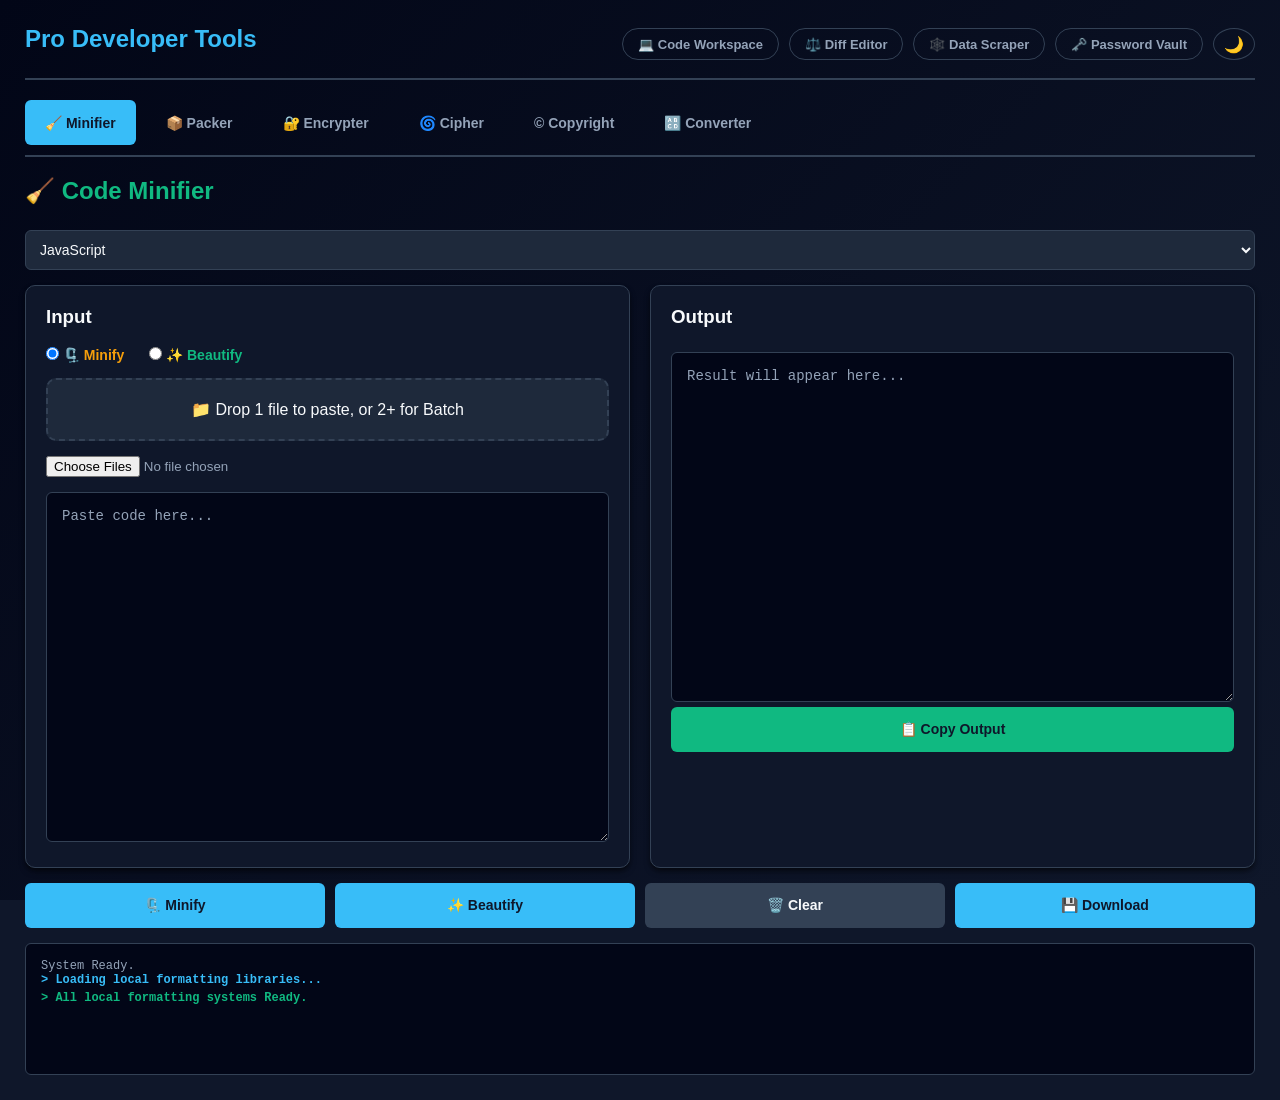
==== index.html @ 3b5eccf8 "Add files via upload" ====
<!DOCTYPE html>
<html lang="en">
<head>
<meta charset="UTF-8">
<meta name="viewport" content="width=device-width, initial-scale=1.0">
<title>Pro Developer Tools</title>
<link rel="stylesheet" href="libs/style.css">
<script src="libs/jszip.min.js"></script>
</head>
<body>

<div class="container">

    <div class="app-header" style="display: flex; flex-wrap: wrap; justify-content: space-between; align-items: center; border-bottom: 2px solid var(--border-color); padding-bottom: 15px; margin-bottom: 20px;">
        <div style="font-size: 24px; font-weight: bold; color: var(--accent-primary); margin-bottom: 10px;">Pro Developer Tools</div>
        
        <div style="display: flex; flex-wrap: wrap; gap: 10px;">
            <a href="workspace.html" class="header-btn" style="text-decoration: none;">💻 Code Workspace</a>
            <a href="editor.html" class="header-btn" style="text-decoration: none;">⚖️ Diff Editor</a>
            <a href="scraper.html" class="header-btn" style="text-decoration: none;">🕸️ Data Scraper</a>
            <button id="open-vault-btn" class="header-btn">🗝️ Password Vault</button>
	    <button id="theme-toggle-btn" class="header-btn" style="border-radius: 50%; padding: 0 10px; font-size: 16px;" title="Toggle Theme">🌙</button>
        </div>
    </div>

    <div class="tab-nav">
        <button class="tab-btn active" onclick="openTab(event, 'tab-minify')">🧹 Minifier</button>
        <button class="tab-btn" onclick="openTab(event, 'tab-packer')">📦 Packer</button>
        <button class="tab-btn" onclick="openTab(event, 'tab-crypto')">🔐 Encrypter</button>
        <button class="tab-btn" onclick="openTab(event, 'tab-custom')">🌀 Cipher</button>
        <button class="tab-btn" onclick="openTab(event, 'tab-copyright')">© Copyright</button>
        <button class="tab-btn" onclick="openTab(event, 'tab-converter')">🔠 Converter</button>
    </div>

    <div id="tab-minify" class="tab-pane active">
        <h2 class="tab-title text-success">🧹 Code Minifier</h2>
        <select id="minify-type" class="custom-input mb-15">
            <option value="js">JavaScript</option>
            <option value="css">CSS</option>
            <option value="html">HTML</option>
            <option value="txt">Text (.txt)</option>
        </select>
        <div class="grid-layout">
            <div class="panel">
                <h3>Input</h3>
                <div class="mode-toggle">
                    <label class="text-warning fw-bold mr-10"><input type="radio" name="minify-batch-mode" value="minify" checked> 🗜️ Minify</label>
                    <label class="text-success fw-bold"><input type="radio" name="minify-batch-mode" value="beautify"> ✨ Beautify</label>
                </div>
                <div class="drop-zone" id="minify-drop-zone">📁 Drop 1 file to paste, or 2+ for Batch</div>
                <input type="file" id="minify-file-input" class="hidden-input" accept=".js,.css,.html,.htm,.txt" multiple>
                <textarea id="minify-input" class="code-area" placeholder="Paste code here..."></textarea>
            </div>
            <div class="panel">
                <h3>Output</h3>
                <textarea id="minify-output" class="code-area" readonly placeholder="Result will appear here..."></textarea>
                <button class="copy-btn" id="minify-copy-btn">📋 Copy Output</button>
            </div>
        </div>
        <div class="action-row">
            <button id="minify-btn-min">🗜️ Minify</button>
            <button id="minify-btn-beautify">✨ Beautify</button>
            <button id="minify-btn-clear" class="btn-clear">🗑️ Clear</button>
            <button id="minify-dl-btn">💾 Download</button>
            <button id="minify-dl-zip" class="zip-btn">📦 Zip Download</button>
        </div>
        <div id="minify-log-area" class="log-area"><div>System Ready.</div></div>
    </div>

    <div id="tab-packer" class="tab-pane">
        <h2 class="tab-title text-accent">📦 Ultimate JS Packer</h2>
        <div class="grid-layout">
            <div class="panel">
                <h3>Input</h3>
                <div class="mode-toggle">
                    <label class="text-accent fw-bold mr-10"><input type="radio" name="packer-batch-mode" value="pack" checked> 📦 Pack</label>
                    <label class="text-warning fw-bold"><input type="radio" name="packer-batch-mode" value="unpack"> 🔓 Unpack</label>
                </div>
                <div class="drop-zone" id="packer-drop-zone">📁 Drop 1 file to paste, or 2+ for Batch</div>
                <input type="file" id="packer-file-input" class="hidden-input" accept=".js" multiple>
                <textarea id="packer-input" class="code-area" placeholder="// Paste code here..."></textarea>
            </div>
            <div class="panel">
                <h3>Output</h3>
                <textarea id="packer-output" class="code-area" readonly placeholder="Result will appear here..."></textarea>
                <button class="copy-btn" id="packer-copy-btn">📋 Copy Output</button>
            </div>
        </div>
        <div class="action-row">
            <button id="packer-btn-pack">📦 Pack</button>
            <button id="packer-btn-unpack">🔓 Unpack</button>
            <button id="packer-btn-clear" class="btn-clear">🗑️ Clear</button>
            <button id="packer-dl-btn">💾 Download</button>
            <button id="packer-dl-zip" class="zip-btn">📦 Zip Download</button>
        </div>
        <div id="packer-log-area" class="log-area"><div>System Ready.</div></div>
    </div>

    <div id="tab-crypto" class="tab-pane">
        <h2 class="tab-title text-danger">🔐 AES Encrypter</h2>
        
        <div class="input-group mb-15">
            <input type="password" id="crypto-pass" class="custom-input" placeholder="🔑 Enter Secure Password (REQUIRED FOR ALL ACTIONS)">
            <button id="crypto-gen-btn" class="btn-gen" title="Generate & Save">🎲 Auto-Gen</button>
        </div>

        <div class="grid-layout">
            <div class="panel">
                <h3>Input</h3>
                <div class="mode-toggle">
                    <label class="text-danger fw-bold mr-10"><input type="radio" name="crypto-batch-mode" value="encrypt" checked> 🔒 Encrypt</label>
                    <label class="text-warning fw-bold"><input type="radio" name="crypto-batch-mode" value="decrypt"> 🔓 Decrypt</label>
                </div>
                <div class="drop-zone" id="crypto-drop-zone">📁 Drop 1 file to paste, or 2+ for Batch</div>
                <input type="file" id="crypto-file-input" class="hidden-input" multiple>
                <textarea id="crypto-input" class="code-area" placeholder="Paste text/cipher here..."></textarea>
            </div>
            <div class="panel">
                <h3>Output</h3>
                <textarea id="crypto-output" class="code-area" readonly placeholder="Result will appear here..."></textarea>
                <button class="copy-btn" id="crypto-copy-btn">📋 Copy Output</button>
            </div>
        </div>
        <div class="action-row">
            <button id="crypto-btn-enc">🔒 Encrypt</button>
            <button id="crypto-btn-dec">🔓 Decrypt</button>
            <button id="crypto-btn-clear" class="btn-clear">🗑️ Clear</button>
            <button id="crypto-dl-btn">💾 Download</button>
            <button id="crypto-dl-zip" class="zip-btn">📦 Zip Download</button>
        </div>
        <div id="crypto-log-area" class="log-area"><div>System Ready.</div></div>
    </div>

    <div id="tab-custom" class="tab-pane">
        <h2 class="tab-title text-custom">🌀 Custom Cipher "KISH::"</h2>
        
        <div class="input-group mb-15">
            <input type="password" id="custom-pass" class="custom-input" placeholder="🔑 Enter Secure Password (REQUIRED TO SHIFT DATA)">
            <button id="custom-gen-btn" class="btn-gen" title="Generate & Save">🎲 Auto-Gen</button>
        </div>

        <div class="grid-layout">
            <div class="panel">
                <h3>Input</h3>
                <div class="mode-toggle">
                    <label class="text-custom fw-bold mr-10"><input type="radio" name="custom-batch-mode" value="encrypt" checked> 🌀 Obfuscate</label>
                    <label class="text-warning fw-bold"><input type="radio" name="custom-batch-mode" value="decrypt"> 🔄 Reveal</label>
                </div>
                <div class="drop-zone" id="custom-drop-zone">📁 Drop 1 file to paste, or 2+ for Batch</div>
                <input type="file" id="custom-file-input" class="hidden-input" multiple>
                <textarea id="custom-input" class="code-area" placeholder="Paste standard text or custom cipher here..."></textarea>
            </div>
            <div class="panel">
                <h3>Output</h3>
                <textarea id="custom-output" class="code-area" readonly placeholder="Result will appear here..."></textarea>
                <button class="copy-btn" id="custom-copy-btn">📋 Copy Output</button>
            </div>
        </div>
        <div class="action-row">
            <button id="custom-btn-enc">🌀 Obfuscate</button>
            <button id="custom-btn-dec">🔄 Reveal</button>
            <button id="custom-btn-clear" class="btn-clear">🗑️ Clear</button>
            <button id="custom-dl-btn">💾 Download</button>
            <button id="custom-dl-zip" class="zip-btn">📦 Zip Download</button>
        </div>
        <div id="custom-log-area" class="log-area"><div>System Ready. Proprietary Engine Loaded.</div></div>
    </div>

    <div id="tab-copyright" class="tab-pane">
        <h2 class="tab-title text-warning">© Copyright Manager</h2>
        <div class="grid-layout">
            <div class="panel">
                <h3>Input</h3>
                <div class="mode-toggle">
                    <label class="text-success fw-bold mr-10"><input type="radio" name="copyright-batch-mode" value="inject" checked> ➕ Inject Header</label>
                    <label class="text-danger fw-bold"><input type="radio" name="copyright-batch-mode" value="remove"> ➖ Remove Header</label>
                </div>
                <div class="drop-zone" id="copyright-drop-zone">📁 Drop 1 file to paste, or 2+ for Batch</div>
                <input type="file" id="copyright-file-input" class="hidden-input" multiple>
                <textarea id="copyright-input" class="code-area" placeholder="Paste code here to inject/remove copyright..."></textarea>
            </div>
            <div class="panel">
                <h3>Output</h3>
                <textarea id="copyright-output" class="code-area" readonly placeholder="Result will appear here..."></textarea>
                <button class="copy-btn" id="copyright-copy-btn">📋 Copy Output</button>
            </div>
        </div>
        <div class="action-row">
            <button id="copyright-btn-inject">➕ Inject</button>
            <button id="copyright-btn-remove">➖ Remove</button>
            <button id="copyright-btn-clear" class="btn-clear">🗑️ Clear</button>
            <button id="copyright-dl-btn">💾 Download</button>
            <button id="copyright-dl-zip" class="zip-btn">📦 Zip Download</button>
        </div>
        <div id="copyright-log-area" class="log-area"><div>System Ready. Copyright Engine Loaded.</div></div>
    </div>

    <div id="tab-converter" class="tab-pane">
        <h2 class="tab-title text-teal">🔠 Code Converter</h2>
        <select id="converter-type" class="custom-input mb-15">
            <option value="base64">Base64</option>
            <option value="url">URL Encode</option>
            <option value="hex">Hexadecimal</option>
            <option value="unicode">Unicode Escape (\uXXXX)</option>
            <option value="ascii">ASCII Char Codes</option>
            <option value="html-entities">HTML Entities (&amp;lt;)</option>
            <option value="svg">SVG ↔ Data URI Background</option>
            <option value="json">JSON Minify ↔ Format</option>
            <option value="jwt">JWT Token Decode (One-Way)</option>
            <option value="sha256">SHA-256 Hash (One-Way)</option>
            <option value="sha512">SHA-512 Hash (One-Way)</option>
        </select>
        <div class="grid-layout">
            <div class="panel">
                <h3>Input</h3>
                <div class="mode-toggle">
                    <label class="text-teal fw-bold mr-10"><input type="radio" name="converter-batch-mode" value="encode" checked> 🔒 Encode / Convert</label>
                    <label class="text-warning fw-bold"><input type="radio" name="converter-batch-mode" value="decode"> 🔓 Decode / Revert</label>
                </div>
                <div class="drop-zone" id="converter-drop-zone">📁 Drop 1 file to paste, or 2+ for Batch</div>
                <input type="file" id="converter-file-input" class="hidden-input" multiple>
                <textarea id="converter-input" class="code-area" placeholder="Paste standard text or encoded data here..."></textarea>
            </div>
            <div class="panel">
                <h3>Output</h3>
                <textarea id="converter-output" class="code-area" readonly placeholder="Result will appear here..."></textarea>
                <button class="copy-btn" id="converter-copy-btn">📋 Copy Output</button>
            </div>
        </div>
        <div class="action-row">
            <button id="converter-btn-enc">🔒 Encode</button>
            <button id="converter-btn-dec">🔓 Decode</button>
            <button id="converter-btn-clear" class="btn-clear">🗑️ Clear</button>
            <button id="converter-dl-btn">💾 Download</button>
            <button id="converter-dl-zip" class="zip-btn">📦 Zip Download</button>
        </div>
        <div id="converter-log-area" class="log-area"><div>System Ready. Universal Decoder Online.</div></div>
    </div>

    <div id="vault-modal" class="modal-overlay">
        <div class="modal-content">
            <div class="modal-header">
                <h3 style="margin:0; color: var(--color-warning);">🗝️ Local Password Vault</h3>
                <button id="close-vault-btn" class="btn-clear" style="padding: 5px 10px; height:auto; border-radius: 4px;">❌</button>
            </div>
            <div class="modal-body" id="vault-list">
                </div>
            <div class="modal-footer">
                <small style="color:var(--text-secondary);">Passwords are stored securely in your browser's offline LocalStorage.</small>
            </div>
        </div>
    </div>

</div>

<script>
// Tab Logic
function openTab(evt, tabName) {
    document.querySelectorAll(".tab-pane").forEach(el => el.classList.remove("active"));
    document.querySelectorAll(".tab-btn").forEach(el => el.classList.remove("active"));
    document.getElementById(tabName).classList.add("active");
    evt.currentTarget.classList.add("active");
}

// Logging & Auto-Zip Reveal
window.logMsg = function(tool, msg, type="info"){
    const el = document.getElementById(`${tool}-log-area`);
    if(!el) return;
    const div = document.createElement("div");
    div.className = `log-${type}`;
    div.textContent = "> " + msg;
    el.appendChild(div);
    el.scrollTop = el.scrollHeight;
    
    if(msg.includes('ZIP Ready') || msg.includes('ZIP Archive Ready')) {
        const zipBtn = document.getElementById(`${tool}-dl-zip`);
        if(zipBtn) zipBtn.style.display = 'block';
    }
};

window.activeZips = { minify: null, packer: null, crypto: null, custom: null, copyright: null, converter: null };

// Global Copy & Download Handlers
['minify', 'packer', 'crypto', 'custom', 'copyright', 'converter'].forEach(tool => {
    const copyBtn = document.getElementById(`${tool}-copy-btn`);
    if(copyBtn) {
        copyBtn.onclick = (e) => {
            const output = document.getElementById(`${tool}-output`);
            if(!output.value) return;
            navigator.clipboard.writeText(output.value).then(() => {
                const orig = e.target.innerHTML;
                e.target.innerHTML = "✔✔ Copied!";
                setTimeout(() => { e.target.innerHTML = orig; }, 1500);
            });
        };
    }

    const dlBtn = document.getElementById(`${tool}-dl-btn`);
    if(dlBtn) {
        dlBtn.onclick = () => {
            const content = document.getElementById(`${tool}-output`).value;
            if (!content) { window.logMsg(tool, 'Nothing to download. Please process text first.', 'error'); return; }
            
            let filename = `processed_file.txt`; // Default
            if (tool === 'minify') filename = `formatted.${document.getElementById('minify-type').value}`;
            else if (tool === 'packer') filename = `processed.js`;
            else if (tool === 'crypto') filename = content.startsWith('AES::') ? `secret.enc` : `decrypted.txt`;
            else if (tool === 'custom') filename = content.startsWith('KISH::') ? `custom_secret.enc` : `revealed.txt`;
            else if (tool === 'copyright') filename = `copyright_processed.js`;
            else if (tool === 'converter') filename = `converted_data.txt`;

            const blob = new Blob([content], { type: 'text/plain' });
            const url = URL.createObjectURL(blob);
            const a = document.createElement("a");
            a.href = url; a.download = filename;
            document.body.appendChild(a); a.click(); document.body.removeChild(a); URL.revokeObjectURL(url);
            window.logMsg(tool, `Downloaded ${filename}`, 'success');
        };
    }

    const zipBtn = document.getElementById(`${tool}-dl-zip`);
    if(zipBtn) {
        zipBtn.onclick = async () => {
            if (!window.activeZips[tool]) return;
            const content = await window.activeZips[tool].generateAsync({ type: "blob" });
            const url = URL.createObjectURL(content);
            const a = document.createElement('a'); 
            a.href = url; a.download = `${tool}_batch_results.zip`;
            document.body.appendChild(a); a.click(); document.body.removeChild(a); URL.revokeObjectURL(url);
        };
    }
});
</script>

<script>
    // Theme Toggle Logic
    const themeBtn = document.getElementById('theme-toggle-btn');
    const htmlTag = document.documentElement;
    
    // Check if user previously saved a theme preference
    const savedTheme = localStorage.getItem('app_theme');
    if (savedTheme === 'light') {
        htmlTag.setAttribute('data-theme', 'light');
        if (themeBtn) themeBtn.textContent = '☀️';
    }

    // Toggle button click event
    if (themeBtn) {
        themeBtn.onclick = () => {
            const currentTheme = htmlTag.getAttribute('data-theme');
            if (currentTheme === 'light') {
                htmlTag.removeAttribute('data-theme');
                localStorage.setItem('app_theme', 'dark');
                themeBtn.textContent = '🌙';
            } else {
                htmlTag.setAttribute('data-theme', 'light');
                localStorage.setItem('app_theme', 'light');
                themeBtn.textContent = '☀️';
            }
        };
    }
</script>

<script src="libs/minify.js"></script>
<script src="libs/packer.js"></script>
<script src="libs/crypto.js"></script>
<script src="libs/custom.js"></script>
<script src="libs/copyright.js"></script>
<script src="libs/converter.js"></script>
<script src="libs/vault.js"></script>

</body>
</html>
---- libs/style.css ----
/* ==========================================================================
   PRO DEVELOPER TOOLS - UNIFIED STYLESHEET
   ========================================================================== */

/* 1. THEME VARIABLES (Dark Mode Default) */
:root {
    --bg-start: #020617;
    --bg-end: #0f172a;
    --surface-dark: #0f172a;  
    --surface-light: #1e293b; 
    --border-color: #334155;
    
    --accent-primary: #38bdf8;   
    --text-primary: #f8fafc;
    --text-secondary: #94a3b8;
    --text-inverse: #0f172a; /* Keeps text dark on bright colored buttons */
    
    --color-success: #10b981;
    --color-error: #ef4444;
    --color-warning: #f59e0b;
    --color-teal: #14b8a6;
    --color-custom: #b026ff;
    
    --radius-md: 6px;
    --radius-lg: 10px;
    --shadow-soft: 0 4px 6px -1px rgba(0, 0, 0, 0.5), 0 2px 4px -1px rgba(0, 0, 0, 0.3);
    --transition-smooth: all 0.25s ease;
}

/* LIGHT THEME OVERRIDE (Add data-theme="light" to <html> to trigger) */
:root[data-theme="light"], .light-theme {
    --bg-start: #f8fafc;
    --bg-end: #eef2ff;
    --surface-dark: #ffffff;
    --surface-light: #f1f5f9;
    --border-color: #e2e8f0;
    
    --accent-primary: #3b82f6;
    --text-primary: #0f172a;
    --text-secondary: #64748b;
    --text-inverse: #ffffff; /* Keeps text white on bright colored buttons */
    
    --color-success: #22c55e;
    --color-error: #ef4444;
    
    --shadow-soft: 0 1px 3px rgba(0, 0, 0, 0.08), 0 6px 18px rgba(0, 0, 0, 0.08);
}

/* ==========================================
   GLOBAL LAYOUT & TYPOGRAPHY
   ========================================== */
html { height: -webkit-fill-available; min-height: 100%; background: var(--bg-end); }
body { 
    font-family: Segoe UI, Tahoma, Geneva, Verdana, sans-serif; 
    background: linear-gradient(135deg, var(--bg-start), var(--bg-end)); 
    background-attachment: fixed; color: var(--text-primary); 
    margin: 0; padding: 0; min-height: 100vh; display: flex; 
    flex-direction: column; overflow-x: hidden; 
}

.app-container, .container { max-width: 1400px; margin: auto; padding: 25px; box-sizing: border-box; flex-grow: 1; display: flex; flex-direction: column; width: 100%; }
.app-header { text-align: center; color: var(--accent-primary); font-size: 28px; margin-top: 0; margin-bottom: 30px; font-weight: bold; }
h2, h3, h4 { color: var(--text-primary); margin-top: 0; }

.tools-grid, .dashboard, .grid-layout { display: grid; grid-template-columns: 1fr; gap: 20px; align-items: stretch; flex-grow: 1; }
@media (min-width: 950px) { .tools-grid, .dashboard, .grid-layout { grid-template-columns: 1fr 1fr; } }

section, .card, .card-container, .panel { 
    padding: 20px; background: var(--surface-dark); border-radius: var(--radius-lg); 
    box-shadow: var(--shadow-soft); border: 1px solid var(--border-color); 
    transition: var(--transition-smooth); position: relative; box-sizing: border-box; 
    display: flex; flex-direction: column; height: 100%; margin-bottom: 0; 
}
.hidden, [hidden] { display: none !important; }

/* Text Utilities */
.text-success { color: var(--color-success) !important; }
.text-warning { color: var(--color-warning) !important; }
.text-danger { color: var(--color-error) !important; }
.text-accent { color: var(--accent-primary) !important; }
.text-custom { color: var(--color-custom) !important; }
.text-teal { color: var(--color-teal) !important; }
.fw-bold { font-weight: bold; }
.mr-10 { margin-right: 10px; }
.mb-15 { margin-bottom: 15px; }

/* ==========================================
   INPUTS, TEXTAREAS & TABS
   ========================================== */
input:not([type="radio"]):not([type="checkbox"]):not([type="file"]):not([type="color"]), select { 
    width: 100%; padding: 0 10px; margin: 5px 0; border-radius: var(--radius-md); 
    border: 1px solid var(--border-color) !important; box-sizing: border-box; 
    background-color: var(--surface-light) !important; color: var(--text-primary) !important; 
    font-family: inherit; outline: none; transition: border-color 0.2s; font-size: 14px; height: 40px !important; 
}
input:focus, select:focus, textarea:focus { border-color: var(--accent-primary) !important; }

textarea, .code-area { 
    width: 100%; padding: 15px !important; margin: 5px 0; border-radius: var(--radius-md) !important; 
    border: 1px solid var(--border-color) !important; box-sizing: border-box; 
    background-color: var(--bg-start) !important; color: var(--accent-primary) !important; 
    font-family: monospace !important; outline: none; transition: border-color 0.2s; 
    font-size: 14px; min-height: 350px !important; resize: vertical !important; height: auto; 
}
textarea::placeholder, .code-area::placeholder { color: var(--text-secondary) !important; }

input[type="file"] { width: auto; background: transparent; padding: 0; margin-bottom: 10px; color: var(--text-secondary); }
input[type="radio"], input[type="checkbox"] { width: auto; margin: 0; cursor: pointer; }

/* Tabs */
.tab-nav { display: flex; gap: 10px; margin-bottom: 20px; border-bottom: 2px solid var(--border-color); padding-bottom: 10px; overflow-x: auto; }
.tab-btn { background: transparent; color: var(--text-secondary); border: none; padding: 10px 20px; border-radius: var(--radius-md); font-weight: bold; transition: var(--transition-smooth); cursor: pointer; }
.tab-btn:hover { background: var(--surface-light); color: var(--text-primary); }
.tab-btn.active { background: var(--accent-primary); color: var(--text-inverse); }
.tab-pane { display: none; animation: fadeIn 0.3s; }
.tab-pane.active { display: block; }
@keyframes fadeIn { from { opacity: 0; transform: translateY(5px); } to { opacity: 1; transform: translateY(0); } }

/* Drop Zones & Toggles */
.drop-zone { border: 2px dashed var(--border-color); border-radius: var(--radius-lg); padding: 20px 10px; text-align: center; cursor: pointer; margin-bottom: 15px; background: var(--surface-light); transition: var(--transition-smooth); }
.drop-zone:hover { border-color: var(--accent-primary); background: var(--surface-dark); }
.mode-toggle { margin-bottom: 15px; display: flex; gap: 15px; }
.mode-toggle label { cursor: pointer; font-weight: 600; color: var(--text-primary); font-size: 14px; }

/* Log Area */
.log-area { margin-top: 15px; background: var(--bg-start); color: var(--text-secondary); font-family: monospace; font-size: 12px; padding: 15px; border-radius: var(--radius-md); height: 100px; overflow-y: auto; border: 1px solid var(--border-color); }
.log-error { color: var(--color-error); margin-bottom: 4px; font-weight: bold; }
.log-success { color: var(--color-success); margin-bottom: 4px; font-weight: bold; }
.log-info { color: var(--accent-primary); margin-bottom: 4px; font-weight: bold; }


/* ==========================================================================
   UNIFIED BUTTON SYSTEM (No Tab-Specific Overrides Needed)
   ========================================================================== */
button { 
    padding: 0 15px; height: 45px; border-radius: var(--radius-md); border: none; 
    font-weight: bold; cursor: pointer; transition: var(--transition-smooth); 
    display: inline-flex; align-items: center; justify-content: center; gap: 5px; 
    font-size: 14px; box-sizing: border-box; white-space: nowrap; overflow: hidden; 
    text-overflow: ellipsis; background: var(--surface-light); color: var(--text-primary);
}
button:hover { filter: brightness(1.1); opacity: 0.9; }

.action-row { display: flex; gap: 10px; align-items: flex-end; margin-top: auto; padding-top: 15px; width: 100%; box-sizing: border-box; }
.action-row > * { margin: 0 !important; flex: 1 1 0% !important; }
.action-row input:not([type="file"]), .action-row button, .action-row select { height: 45px !important; }

/* 1. All action buttons default to primary accent */
.action-row button { background: var(--accent-primary); color: var(--text-inverse); }

/* 2. Standardized helper buttons (Overrides the primary accent) */
.btn-clear, .action-row .btn-clear { background: var(--border-color) !important; color: var(--text-primary) !important; }
.copy-btn, .action-row .copy-btn { background: var(--color-success) !important; color: var(--text-inverse) !important; }
.zip-btn, .action-row .zip-btn { background: var(--color-warning) !important; color: var(--text-inverse) !important; display: none; }

@media (max-width: 600px) {
    .app-container, .container { padding: 15px !important; }
    .action-row { flex-direction: column; }
    .action-row button, .action-row > * { width: 100%; flex: auto !important; margin-bottom: 5px !important;}
}


/* ==========================================
   VAULT MODAL & MISC HEADER BUTTONS
   ========================================== */
.input-group { display: flex; gap: 10px; width: 100%; }
.input-group .custom-input { margin-bottom: 0; flex-grow: 1; }
.btn-gen { background: var(--surface-light) !important; color: var(--accent-primary) !important; border: 1px solid var(--accent-primary); }
.btn-gen:hover { background: var(--accent-primary) !important; color: var(--text-inverse) !important; }

.header-btn { 
    box-sizing: border-box; background: transparent; border: 1px solid var(--border-color); 
    color: var(--text-secondary); height: 32px; padding: 0 15px; border-radius: 20px; 
    font-size: 13px; font-weight: bold; cursor: pointer; transition: var(--transition-smooth); 
    text-decoration: none; display: inline-flex; align-items: center; justify-content: center;
}
.header-btn:hover { border-color: var(--color-warning); color: var(--color-warning); }

.modal-overlay { display: none; position: fixed; top: 0; left: 0; width: 100%; height: 100%; background: rgba(0,0,0,0.6); backdrop-filter: blur(4px); z-index: 1000; align-items: center; justify-content: center; }
.modal-overlay.active { display: flex; animation: fadeIn 0.2s; }
.modal-content { background: var(--surface-dark); width: 90%; max-width: 550px; border-radius: var(--radius-lg); border: 1px solid var(--border-color); box-shadow: var(--shadow-soft); display: flex; flex-direction: column; max-height: 85vh; }
.modal-header { padding: 15px 20px; border-bottom: 1px solid var(--border-color); display: flex; justify-content: space-between; align-items: center; }
.modal-body { padding: 20px; overflow-y: auto; flex-grow: 1; display: flex; flex-direction: column; gap: 10px; }
.modal-footer { padding: 15px 20px; border-top: 1px solid var(--border-color); text-align: center; }

.vault-item { background: var(--surface-light); padding: 15px; border-radius: var(--radius-md); border: 1px solid var(--border-color); display: flex; justify-content: space-between; align-items: center; }
.vault-item-info { display: flex; flex-direction: column; gap: 4px; }
.vault-item-title { font-weight: bold; color: var(--text-primary); font-size: 15px; }
.vault-item-date { font-size: 12px; color: var(--text-secondary); }
.vault-item-actions { display: flex; gap: 5px; }
.vault-item-actions button { height: 32px; padding: 0 12px; font-size: 12px; background: var(--surface-dark); }
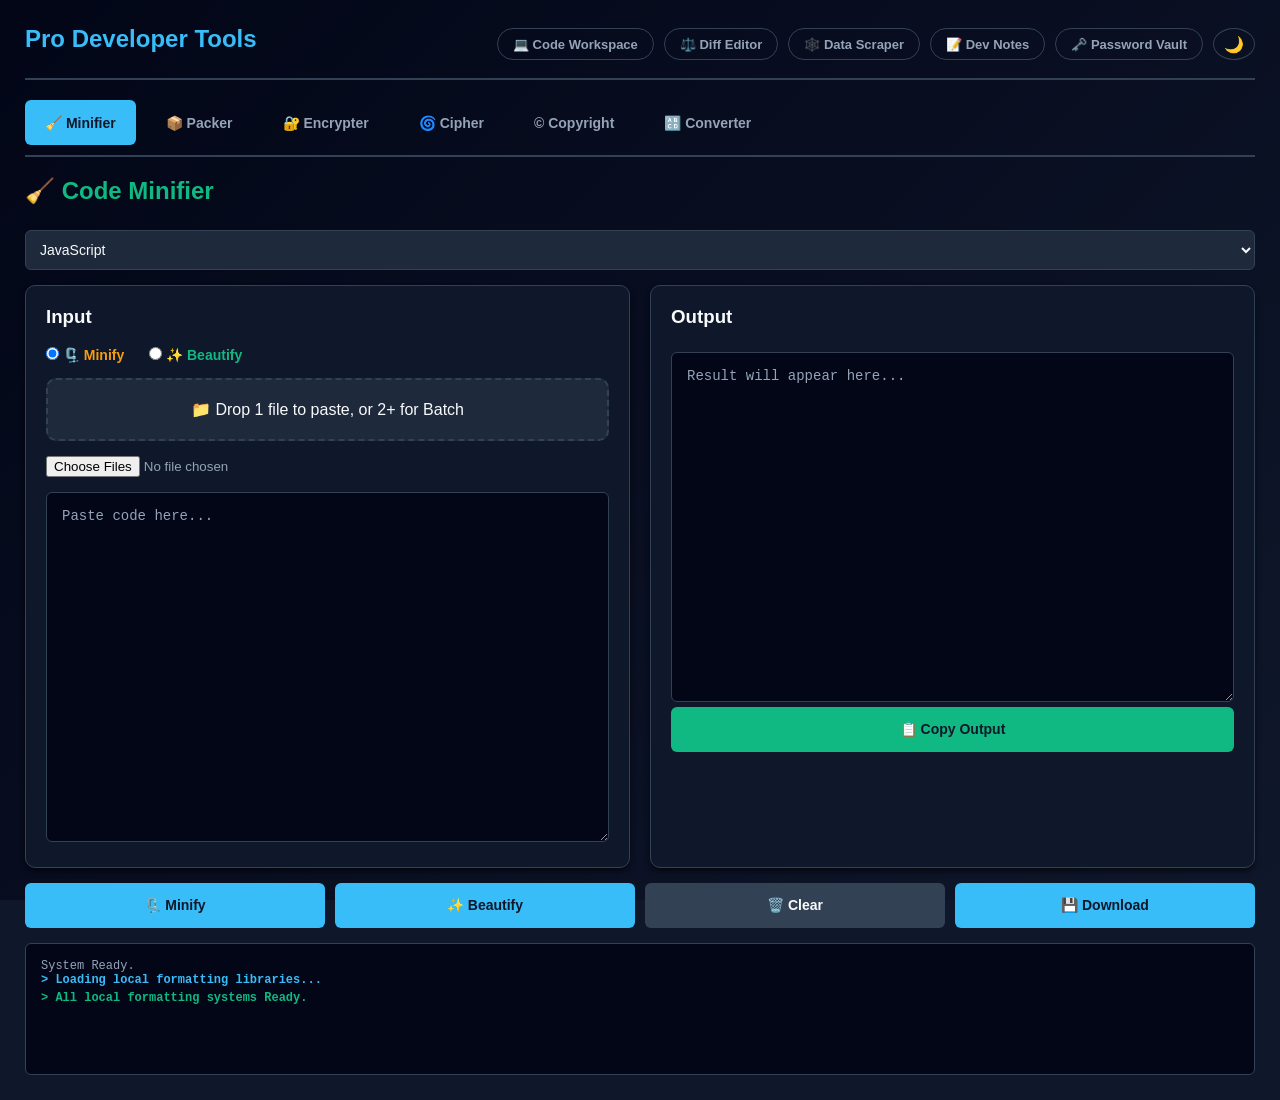
==== commit 7767cbb8: "Add files via upload" ====
--- a/index.html
+++ b/index.html
@@ -14,12 +14,13 @@
     <div class="app-header" style="display: flex; flex-wrap: wrap; justify-content: space-between; align-items: center; border-bottom: 2px solid var(--border-color); padding-bottom: 15px; margin-bottom: 20px;">
         <div style="font-size: 24px; font-weight: bold; color: var(--accent-primary); margin-bottom: 10px;">Pro Developer Tools</div>
         
-        <div style="display: flex; flex-wrap: wrap; gap: 10px;">
+        <div style="display: flex; flex-wrap: wrap; gap: 10px; align-items: center;">
             <a href="workspace.html" class="header-btn" style="text-decoration: none;">💻 Code Workspace</a>
             <a href="editor.html" class="header-btn" style="text-decoration: none;">⚖️ Diff Editor</a>
             <a href="scraper.html" class="header-btn" style="text-decoration: none;">🕸️ Data Scraper</a>
+            <a href="notes.html" class="header-btn" style="text-decoration: none;">📝 Dev Notes</a>
             <button id="open-vault-btn" class="header-btn">🗝️ Password Vault</button>
-	    <button id="theme-toggle-btn" class="header-btn" style="border-radius: 50%; padding: 0 10px; font-size: 16px;" title="Toggle Theme">🌙</button>
+            <button id="theme-toggle-btn" class="header-btn" style="border-radius: 50%; padding: 0 10px; font-size: 16px;" title="Toggle Theme">🌙</button>
         </div>
     </div>
 
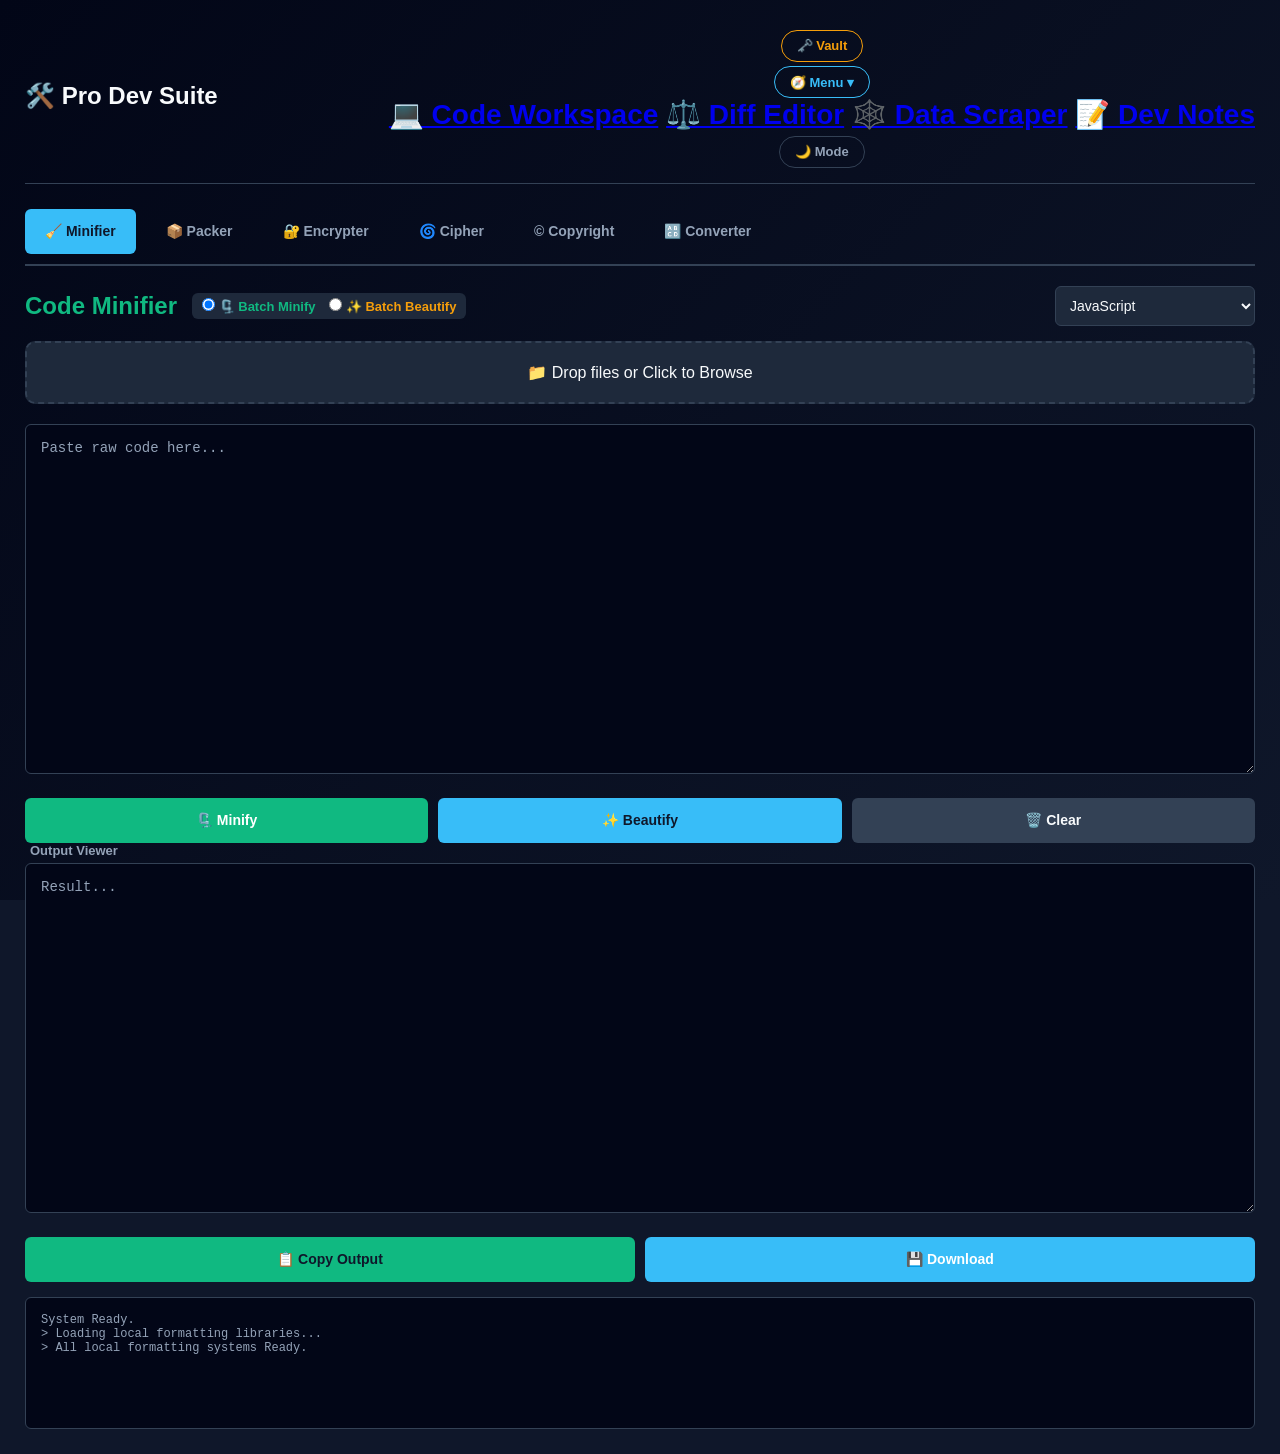
==== commit 46612930: "Add files via upload" ====
--- a/index.html
+++ b/index.html
@@ -8,19 +8,23 @@
 <script src="libs/jszip.min.js"></script>
 </head>
 <body>
-
 <div class="container">
 
-    <div class="app-header" style="display: flex; flex-wrap: wrap; justify-content: space-between; align-items: center; border-bottom: 2px solid var(--border-color); padding-bottom: 15px; margin-bottom: 20px;">
-        <div style="font-size: 24px; font-weight: bold; color: var(--accent-primary); margin-bottom: 10px;">Pro Developer Tools</div>
+    <div class="app-header" style="display: flex; flex-wrap: wrap; justify-content: space-between; align-items: center; border-bottom: 1px solid var(--border-color); padding-bottom: 15px; margin-bottom: 25px;">
+        <div style="font-size: 24px; font-weight: bold; color: var(--text-primary); flex-shrink: 0;">🛠️ Pro Dev Suite</div>
         
-        <div style="display: flex; flex-wrap: wrap; gap: 10px; align-items: center;">
-            <a href="workspace.html" class="header-btn" style="text-decoration: none;">💻 Code Workspace</a>
-            <a href="editor.html" class="header-btn" style="text-decoration: none;">⚖️ Diff Editor</a>
-            <a href="scraper.html" class="header-btn" style="text-decoration: none;">🕸️ Data Scraper</a>
-            <a href="notes.html" class="header-btn" style="text-decoration: none;">📝 Dev Notes</a>
-            <button id="open-vault-btn" class="header-btn">🗝️ Password Vault</button>
-            <button id="theme-toggle-btn" class="header-btn" style="border-radius: 50%; padding: 0 10px; font-size: 16px;" title="Toggle Theme">🌙</button>
+        <div class="header-actions">
+            <button id="open-vault-btn" class="header-btn" style="border-color: var(--color-warning); color: var(--color-warning);">🗝️ Vault</button>
+            <div class="dropdown-wrapper">
+                <button class="header-btn" style="border-color: var(--accent-primary); color: var(--accent-primary); cursor: default;">🧭 Menu ▾</button>
+                <div class="dropdown-menu">
+                    <a href="workspace.html" class="dropdown-link">💻 Code Workspace</a>
+                    <a href="editor.html" class="dropdown-link">⚖️ Diff Editor</a>
+                    <a href="scraper.html" class="dropdown-link">🕸️ Data Scraper</a>
+                    <a href="notes.html" class="dropdown-link">📝 Dev Notes</a>
+                </div>
+            </div>
+            <button id="theme-toggle-btn" class="header-btn">🌙 Mode</button>
         </div>
     </div>
 
@@ -34,208 +38,223 @@
     </div>
 
     <div id="tab-minify" class="tab-pane active">
-        <h2 class="tab-title text-success">🧹 Code Minifier</h2>
-        <select id="minify-type" class="custom-input mb-15">
-            <option value="js">JavaScript</option>
-            <option value="css">CSS</option>
-            <option value="html">HTML</option>
-            <option value="txt">Text (.txt)</option>
-        </select>
-        <div class="grid-layout">
-            <div class="panel">
-                <h3>Input</h3>
-                <div class="mode-toggle">
-                    <label class="text-warning fw-bold mr-10"><input type="radio" name="minify-batch-mode" value="minify" checked> 🗜️ Minify</label>
-                    <label class="text-success fw-bold"><input type="radio" name="minify-batch-mode" value="beautify"> ✨ Beautify</label>
-                </div>
-                <div class="drop-zone" id="minify-drop-zone">📁 Drop 1 file to paste, or 2+ for Batch</div>
-                <input type="file" id="minify-file-input" class="hidden-input" accept=".js,.css,.html,.htm,.txt" multiple>
-                <textarea id="minify-input" class="code-area" placeholder="Paste code here..."></textarea>
-            </div>
-            <div class="panel">
-                <h3>Output</h3>
-                <textarea id="minify-output" class="code-area" readonly placeholder="Result will appear here..."></textarea>
-                <button class="copy-btn" id="minify-copy-btn">📋 Copy Output</button>
-            </div>
-        </div>
-        <div class="action-row">
-            <button id="minify-btn-min">🗜️ Minify</button>
-            <button id="minify-btn-beautify">✨ Beautify</button>
-            <button id="minify-btn-clear" class="btn-clear">🗑️ Clear</button>
-            <button id="minify-dl-btn">💾 Download</button>
-            <button id="minify-dl-zip" class="zip-btn">📦 Zip Download</button>
+        <div style="display: flex; flex-wrap: wrap; justify-content: space-between; align-items: center; margin-bottom: 15px; gap: 10px;">
+            <div style="display: flex; align-items: center; gap: 15px;">
+                <h2 class="tab-title text-success" style="margin:0;">Code Minifier</h2>
+                <div style="background: var(--surface-light); padding: 5px 10px; border-radius: var(--radius-md); font-size: 13px;">
+                    <label class="text-success fw-bold" style="margin-right:10px;"><input type="radio" name="minify-batch-mode" value="minify" checked> 🗜️ Batch Minify</label>
+                    <label class="text-warning fw-bold"><input type="radio" name="minify-batch-mode" value="beautify"> ✨ Batch Beautify</label>
+                </div>
+            </div>
+            <select id="minify-type" class="custom-input" style="width: 200px; margin:0;">
+                <option value="js">JavaScript</option><option value="css">CSS</option><option value="html">HTML</option><option value="txt">Text</option>
+            </select>
+        </div>
+        <div class="modern-split-grid">
+            <div class="grid-col mobile-order-1">
+                <div class="drop-zone drop-zone-wrapper" id="minify-drop-zone" onclick="document.getElementById('minify-file-input').click()">📁 Drop files or Click to Browse</div>
+                <input type="file" id="minify-file-input" style="display:none;" accept=".js,.css,.html,.txt" multiple>
+                <textarea id="minify-input" class="code-area" style="flex-grow: 1;" placeholder="Paste raw code here..."></textarea>
+                <div class="action-row mobile-order-2">
+                    <button id="minify-btn-min" style="background: var(--color-success); color: #fff; border-color: var(--color-success);">🗜️ Minify</button>
+                    <button id="minify-btn-beautify">✨ Beautify</button>
+                    <button id="minify-btn-clear" class="btn-clear" style="margin-left: auto;">🗑️ Clear</button>
+                </div>
+            </div>
+            <div class="grid-col mobile-order-3">
+                <div class="drop-zone-wrapper" style="color: var(--text-secondary); font-size: 13px; font-weight: bold; justify-content: flex-start; padding-left: 5px;">Output Viewer</div>
+                <textarea id="minify-output" class="code-area" style="flex-grow: 1;" readonly placeholder="Result..."></textarea>
+                <div class="action-row mobile-order-4">
+                    <button id="minify-copy-btn" class="copy-btn">📋 Copy Output</button>
+                    <button id="minify-dl-btn" style="background: var(--accent-primary); color: #fff; border-color: var(--accent-primary);">💾 Download</button>
+                    <button id="minify-dl-zip" class="zip-btn" style="display:none; background: var(--color-warning); color: #fff; border-color: var(--color-warning);">📦 Zip Download</button>
+                </div>
+            </div>
         </div>
         <div id="minify-log-area" class="log-area"><div>System Ready.</div></div>
     </div>
 
     <div id="tab-packer" class="tab-pane">
-        <h2 class="tab-title text-accent">📦 Ultimate JS Packer</h2>
-        <div class="grid-layout">
-            <div class="panel">
-                <h3>Input</h3>
-                <div class="mode-toggle">
-                    <label class="text-accent fw-bold mr-10"><input type="radio" name="packer-batch-mode" value="pack" checked> 📦 Pack</label>
-                    <label class="text-warning fw-bold"><input type="radio" name="packer-batch-mode" value="unpack"> 🔓 Unpack</label>
-                </div>
-                <div class="drop-zone" id="packer-drop-zone">📁 Drop 1 file to paste, or 2+ for Batch</div>
-                <input type="file" id="packer-file-input" class="hidden-input" accept=".js" multiple>
-                <textarea id="packer-input" class="code-area" placeholder="// Paste code here..."></textarea>
-            </div>
-            <div class="panel">
-                <h3>Output</h3>
-                <textarea id="packer-output" class="code-area" readonly placeholder="Result will appear here..."></textarea>
-                <button class="copy-btn" id="packer-copy-btn">📋 Copy Output</button>
-            </div>
-        </div>
-        <div class="action-row">
-            <button id="packer-btn-pack">📦 Pack</button>
-            <button id="packer-btn-unpack">🔓 Unpack</button>
-            <button id="packer-btn-clear" class="btn-clear">🗑️ Clear</button>
-            <button id="packer-dl-btn">💾 Download</button>
-            <button id="packer-dl-zip" class="zip-btn">📦 Zip Download</button>
+        <div style="display: flex; flex-wrap: wrap; justify-content: flex-start; align-items: center; margin-bottom: 15px; gap: 15px;">
+            <h2 class="tab-title text-accent" style="margin:0;">JS Packer</h2>
+            <div style="background: var(--surface-light); padding: 5px 10px; border-radius: var(--radius-md); font-size: 13px;">
+                <label class="text-accent fw-bold" style="margin-right:10px;"><input type="radio" name="packer-batch-mode" value="pack" checked> 📦 Batch Pack</label>
+                <label class="text-warning fw-bold"><input type="radio" name="packer-batch-mode" value="unpack"> 🔓 Batch Unpack</label>
+            </div>
+        </div>
+        <div class="modern-split-grid">
+            <div class="grid-col mobile-order-1">
+                <div class="drop-zone drop-zone-wrapper" id="packer-drop-zone" onclick="document.getElementById('packer-file-input').click()">📁 Drop files or Click to Browse</div>
+                <input type="file" id="packer-file-input" style="display:none;" accept=".js" multiple>
+                <textarea id="packer-input" class="code-area" style="flex-grow: 1;" placeholder="// Paste JS code here..."></textarea>
+                <div class="action-row mobile-order-2">
+                    <button id="packer-btn-pack" style="background: var(--accent-primary); color: #fff; border-color: var(--accent-primary);">📦 Pack JS</button>
+                    <button id="packer-btn-unpack">🔓 Unpack JS</button>
+                    <button id="packer-btn-clear" class="btn-clear" style="margin-left: auto;">🗑️ Clear</button>
+                </div>
+            </div>
+            <div class="grid-col mobile-order-3">
+                <div class="drop-zone-wrapper" style="color: var(--text-secondary); font-size: 13px; font-weight: bold; justify-content: flex-start; padding-left: 5px;">Output Viewer</div>
+                <textarea id="packer-output" class="code-area" style="flex-grow: 1;" readonly placeholder="Result..."></textarea>
+                <div class="action-row mobile-order-4">
+                    <button id="packer-copy-btn" class="copy-btn">📋 Copy Output</button>
+                    <button id="packer-dl-btn" style="background: var(--accent-primary); color: #fff; border-color: var(--accent-primary);">💾 Download</button>
+                    <button id="packer-dl-zip" class="zip-btn" style="display:none; background: var(--color-warning); color: #fff; border-color: var(--color-warning);">📦 Zip Download</button>
+                </div>
+            </div>
         </div>
         <div id="packer-log-area" class="log-area"><div>System Ready.</div></div>
     </div>
 
     <div id="tab-crypto" class="tab-pane">
-        <h2 class="tab-title text-danger">🔐 AES Encrypter</h2>
-        
-        <div class="input-group mb-15">
-            <input type="password" id="crypto-pass" class="custom-input" placeholder="🔑 Enter Secure Password (REQUIRED FOR ALL ACTIONS)">
-            <button id="crypto-gen-btn" class="btn-gen" title="Generate & Save">🎲 Auto-Gen</button>
-        </div>
-
-        <div class="grid-layout">
-            <div class="panel">
-                <h3>Input</h3>
-                <div class="mode-toggle">
-                    <label class="text-danger fw-bold mr-10"><input type="radio" name="crypto-batch-mode" value="encrypt" checked> 🔒 Encrypt</label>
-                    <label class="text-warning fw-bold"><input type="radio" name="crypto-batch-mode" value="decrypt"> 🔓 Decrypt</label>
-                </div>
-                <div class="drop-zone" id="crypto-drop-zone">📁 Drop 1 file to paste, or 2+ for Batch</div>
-                <input type="file" id="crypto-file-input" class="hidden-input" multiple>
-                <textarea id="crypto-input" class="code-area" placeholder="Paste text/cipher here..."></textarea>
-            </div>
-            <div class="panel">
-                <h3>Output</h3>
-                <textarea id="crypto-output" class="code-area" readonly placeholder="Result will appear here..."></textarea>
-                <button class="copy-btn" id="crypto-copy-btn">📋 Copy Output</button>
-            </div>
-        </div>
-        <div class="action-row">
-            <button id="crypto-btn-enc">🔒 Encrypt</button>
-            <button id="crypto-btn-dec">🔓 Decrypt</button>
-            <button id="crypto-btn-clear" class="btn-clear">🗑️ Clear</button>
-            <button id="crypto-dl-btn">💾 Download</button>
-            <button id="crypto-dl-zip" class="zip-btn">📦 Zip Download</button>
+        <div style="display: flex; flex-wrap: wrap; justify-content: space-between; align-items: center; margin-bottom: 15px; gap: 10px;">
+            <div style="display: flex; align-items: center; gap: 15px;">
+                <h2 class="tab-title text-danger" style="margin:0;">AES Encrypter</h2>
+                <div style="background: var(--surface-light); padding: 5px 10px; border-radius: var(--radius-md); font-size: 13px;">
+                    <label class="text-danger fw-bold" style="margin-right:10px;"><input type="radio" name="crypto-batch-mode" value="encrypt" checked> 🔒 Batch Encrypt</label>
+                    <label class="text-warning fw-bold"><input type="radio" name="crypto-batch-mode" value="decrypt"> 🔓 Batch Decrypt</label>
+                </div>
+            </div>
+            <div style="display: flex; gap: 10px; align-items: center;">
+                <div style="position: relative;">
+                    <input type="password" id="crypto-pass" class="custom-input" placeholder="🔑 Master Password" style="width: 220px; padding-right: 35px;">
+                    <button type="button" onclick="togglePwd('crypto-pass')" style="position: absolute; right: 8px; top: 50%; transform: translateY(-50%); background: transparent; border: none; color: var(--text-secondary); cursor: pointer; padding: 0;">👁️</button>
+                </div>
+                <button id="crypto-gen-btn" class="header-btn">🎲 Gen</button>
+            </div>
+        </div>
+        <div class="modern-split-grid">
+            <div class="grid-col mobile-order-1">
+                <div class="drop-zone drop-zone-wrapper" id="crypto-drop-zone" onclick="document.getElementById('crypto-file-input').click()">📁 Drop files or Click to Browse</div>
+                <input type="file" id="crypto-file-input" style="display:none;" multiple>
+                <textarea id="crypto-input" class="code-area" style="flex-grow: 1;" placeholder="Paste text/cipher here..."></textarea>
+                <div class="action-row mobile-order-2">
+                    <button id="crypto-btn-enc" style="background: var(--color-danger); color: #fff; border-color: var(--color-danger);">🔒 Encrypt</button>
+                    <button id="crypto-btn-dec">🔓 Decrypt</button>
+                    <button id="crypto-btn-clear" class="btn-clear" style="margin-left: auto;">🗑️ Clear</button>
+                </div>
+            </div>
+            <div class="grid-col mobile-order-3">
+                <div class="drop-zone-wrapper" style="color: var(--text-secondary); font-size: 13px; font-weight: bold; justify-content: flex-start; padding-left: 5px;">Secure Output</div>
+                <textarea id="crypto-output" class="code-area" style="flex-grow: 1;" readonly placeholder="Secure result..."></textarea>
+                <div class="action-row mobile-order-4">
+                    <button id="crypto-copy-btn" class="copy-btn">📋 Copy Output</button>
+                    <button id="crypto-dl-btn" style="background: var(--accent-primary); color: #fff; border-color: var(--accent-primary);">💾 Download</button>
+                    <button id="crypto-dl-zip" class="zip-btn" style="display:none; background: var(--color-warning); color: #fff; border-color: var(--color-warning);">📦 Zip Download</button>
+                </div>
+            </div>
         </div>
         <div id="crypto-log-area" class="log-area"><div>System Ready.</div></div>
     </div>
 
     <div id="tab-custom" class="tab-pane">
-        <h2 class="tab-title text-custom">🌀 Custom Cipher "KISH::"</h2>
-        
-        <div class="input-group mb-15">
-            <input type="password" id="custom-pass" class="custom-input" placeholder="🔑 Enter Secure Password (REQUIRED TO SHIFT DATA)">
-            <button id="custom-gen-btn" class="btn-gen" title="Generate & Save">🎲 Auto-Gen</button>
-        </div>
-
-        <div class="grid-layout">
-            <div class="panel">
-                <h3>Input</h3>
-                <div class="mode-toggle">
-                    <label class="text-custom fw-bold mr-10"><input type="radio" name="custom-batch-mode" value="encrypt" checked> 🌀 Obfuscate</label>
-                    <label class="text-warning fw-bold"><input type="radio" name="custom-batch-mode" value="decrypt"> 🔄 Reveal</label>
-                </div>
-                <div class="drop-zone" id="custom-drop-zone">📁 Drop 1 file to paste, or 2+ for Batch</div>
-                <input type="file" id="custom-file-input" class="hidden-input" multiple>
-                <textarea id="custom-input" class="code-area" placeholder="Paste standard text or custom cipher here..."></textarea>
-            </div>
-            <div class="panel">
-                <h3>Output</h3>
-                <textarea id="custom-output" class="code-area" readonly placeholder="Result will appear here..."></textarea>
-                <button class="copy-btn" id="custom-copy-btn">📋 Copy Output</button>
-            </div>
-        </div>
-        <div class="action-row">
-            <button id="custom-btn-enc">🌀 Obfuscate</button>
-            <button id="custom-btn-dec">🔄 Reveal</button>
-            <button id="custom-btn-clear" class="btn-clear">🗑️ Clear</button>
-            <button id="custom-dl-btn">💾 Download</button>
-            <button id="custom-dl-zip" class="zip-btn">📦 Zip Download</button>
-        </div>
-        <div id="custom-log-area" class="log-area"><div>System Ready. Proprietary Engine Loaded.</div></div>
+        <div style="display: flex; flex-wrap: wrap; justify-content: space-between; align-items: center; margin-bottom: 15px; gap: 10px;">
+            <div style="display: flex; align-items: center; gap: 15px;">
+                <h2 class="tab-title text-custom" style="margin:0;">Custom Cipher</h2>
+                <div style="background: var(--surface-light); padding: 5px 10px; border-radius: var(--radius-md); font-size: 13px;">
+                    <label class="text-custom fw-bold" style="margin-right:10px;"><input type="radio" name="custom-batch-mode" value="encrypt" checked> 🌀 Batch Obfuscate</label>
+                    <label class="text-warning fw-bold"><input type="radio" name="custom-batch-mode" value="decrypt"> 🔄 Batch Reveal</label>
+                </div>
+            </div>
+            <div style="display: flex; gap: 10px; align-items: center;">
+                <div style="position: relative;">
+                    <input type="password" id="custom-pass" class="custom-input" placeholder="🔑 Shift Password" style="width: 220px; padding-right: 35px;">
+                    <button type="button" onclick="togglePwd('custom-pass')" style="position: absolute; right: 8px; top: 50%; transform: translateY(-50%); background: transparent; border: none; color: var(--text-secondary); cursor: pointer; padding: 0;">👁️</button>
+                </div>
+                <button id="custom-gen-btn" class="header-btn">🎲 Gen</button>
+            </div>
+        </div>
+        <div class="modern-split-grid">
+            <div class="grid-col mobile-order-1">
+                <div class="drop-zone drop-zone-wrapper" id="custom-drop-zone" onclick="document.getElementById('custom-file-input').click()">📁 Drop files or Click to Browse</div>
+                <input type="file" id="custom-file-input" style="display:none;" multiple>
+                <textarea id="custom-input" class="code-area" style="flex-grow: 1;" placeholder="Paste data here..."></textarea>
+                <div class="action-row mobile-order-2">
+                    <button id="custom-btn-enc" style="background: var(--color-custom); color: #fff; border-color: var(--color-custom);">🌀 Obfuscate</button>
+                    <button id="custom-btn-dec">🔄 Reveal</button>
+                    <button id="custom-btn-clear" class="btn-clear" style="margin-left: auto;">🗑️ Clear</button>
+                </div>
+            </div>
+            <div class="grid-col mobile-order-3">
+                <div class="drop-zone-wrapper" style="color: var(--text-secondary); font-size: 13px; font-weight: bold; justify-content: flex-start; padding-left: 5px;">Cipher Output</div>
+                <textarea id="custom-output" class="code-area" style="flex-grow: 1;" readonly placeholder="Cipher result..."></textarea>
+                <div class="action-row mobile-order-4">
+                    <button id="custom-copy-btn" class="copy-btn">📋 Copy Output</button>
+                    <button id="custom-dl-btn" style="background: var(--accent-primary); color: #fff; border-color: var(--accent-primary);">💾 Download</button>
+                    <button id="custom-dl-zip" class="zip-btn" style="display:none; background: var(--color-warning); color: #fff; border-color: var(--color-warning);">📦 Zip Download</button>
+                </div>
+            </div>
+        </div>
+        <div id="custom-log-area" class="log-area"><div>System Ready.</div></div>
     </div>
 
     <div id="tab-copyright" class="tab-pane">
-        <h2 class="tab-title text-warning">© Copyright Manager</h2>
-        <div class="grid-layout">
-            <div class="panel">
-                <h3>Input</h3>
-                <div class="mode-toggle">
-                    <label class="text-success fw-bold mr-10"><input type="radio" name="copyright-batch-mode" value="inject" checked> ➕ Inject Header</label>
-                    <label class="text-danger fw-bold"><input type="radio" name="copyright-batch-mode" value="remove"> ➖ Remove Header</label>
-                </div>
-                <div class="drop-zone" id="copyright-drop-zone">📁 Drop 1 file to paste, or 2+ for Batch</div>
-                <input type="file" id="copyright-file-input" class="hidden-input" multiple>
-                <textarea id="copyright-input" class="code-area" placeholder="Paste code here to inject/remove copyright..."></textarea>
-            </div>
-            <div class="panel">
-                <h3>Output</h3>
-                <textarea id="copyright-output" class="code-area" readonly placeholder="Result will appear here..."></textarea>
-                <button class="copy-btn" id="copyright-copy-btn">📋 Copy Output</button>
-            </div>
-        </div>
-        <div class="action-row">
-            <button id="copyright-btn-inject">➕ Inject</button>
-            <button id="copyright-btn-remove">➖ Remove</button>
-            <button id="copyright-btn-clear" class="btn-clear">🗑️ Clear</button>
-            <button id="copyright-dl-btn">💾 Download</button>
-            <button id="copyright-dl-zip" class="zip-btn">📦 Zip Download</button>
-        </div>
-        <div id="copyright-log-area" class="log-area"><div>System Ready. Copyright Engine Loaded.</div></div>
+        <div style="display: flex; flex-wrap: wrap; justify-content: flex-start; align-items: center; margin-bottom: 15px; gap: 15px;">
+            <h2 class="tab-title text-warning" style="margin:0;">Copyright Manager</h2>
+            <div style="background: var(--surface-light); padding: 5px 10px; border-radius: var(--radius-md); font-size: 13px;">
+                <label class="text-success fw-bold" style="margin-right:10px;"><input type="radio" name="copyright-batch-mode" value="inject" checked> ➕ Batch Inject</label>
+                <label class="text-danger fw-bold"><input type="radio" name="copyright-batch-mode" value="remove"> ➖ Batch Remove</label>
+            </div>
+        </div>
+        <div class="modern-split-grid">
+            <div class="grid-col mobile-order-1">
+                <div class="drop-zone drop-zone-wrapper" id="copyright-drop-zone" onclick="document.getElementById('copyright-file-input').click()">📁 Drop files or Click to Browse</div>
+                <input type="file" id="copyright-file-input" style="display:none;" multiple>
+                <textarea id="copyright-input" class="code-area" style="flex-grow: 1;" placeholder="Paste code here..."></textarea>
+                <div class="action-row mobile-order-2">
+                    <button id="copyright-btn-inject" style="background: var(--color-warning); color: #fff; border-color: var(--color-warning);">➕ Inject Header</button>
+                    <button id="copyright-btn-remove">➖ Remove</button>
+                    <button id="copyright-btn-clear" class="btn-clear" style="margin-left: auto;">🗑️ Clear</button>
+                </div>
+            </div>
+            <div class="grid-col mobile-order-3">
+                <div class="drop-zone-wrapper" style="color: var(--text-secondary); font-size: 13px; font-weight: bold; justify-content: flex-start; padding-left: 5px;">Processed Output</div>
+                <textarea id="copyright-output" class="code-area" style="flex-grow: 1;" readonly placeholder="Result will appear here..."></textarea>
+                <div class="action-row mobile-order-4">
+                    <button id="copyright-copy-btn" class="copy-btn">📋 Copy Output</button>
+                    <button id="copyright-dl-btn" style="background: var(--accent-primary); color: #fff; border-color: var(--accent-primary);">💾 Download</button>
+                    <button id="copyright-dl-zip" class="zip-btn" style="display:none; background: var(--color-warning); color: #fff; border-color: var(--color-warning);">📦 Zip Download</button>
+                </div>
+            </div>
+        </div>
+        <div id="copyright-log-area" class="log-area"><div>System Ready.</div></div>
     </div>
 
     <div id="tab-converter" class="tab-pane">
-        <h2 class="tab-title text-teal">🔠 Code Converter</h2>
-        <select id="converter-type" class="custom-input mb-15">
-            <option value="base64">Base64</option>
-            <option value="url">URL Encode</option>
-            <option value="hex">Hexadecimal</option>
-            <option value="unicode">Unicode Escape (\uXXXX)</option>
-            <option value="ascii">ASCII Char Codes</option>
-            <option value="html-entities">HTML Entities (&amp;lt;)</option>
-            <option value="svg">SVG ↔ Data URI Background</option>
-            <option value="json">JSON Minify ↔ Format</option>
-            <option value="jwt">JWT Token Decode (One-Way)</option>
-            <option value="sha256">SHA-256 Hash (One-Way)</option>
-            <option value="sha512">SHA-512 Hash (One-Way)</option>
-        </select>
-        <div class="grid-layout">
-            <div class="panel">
-                <h3>Input</h3>
-                <div class="mode-toggle">
-                    <label class="text-teal fw-bold mr-10"><input type="radio" name="converter-batch-mode" value="encode" checked> 🔒 Encode / Convert</label>
-                    <label class="text-warning fw-bold"><input type="radio" name="converter-batch-mode" value="decode"> 🔓 Decode / Revert</label>
-                </div>
-                <div class="drop-zone" id="converter-drop-zone">📁 Drop 1 file to paste, or 2+ for Batch</div>
-                <input type="file" id="converter-file-input" class="hidden-input" multiple>
-                <textarea id="converter-input" class="code-area" placeholder="Paste standard text or encoded data here..."></textarea>
-            </div>
-            <div class="panel">
-                <h3>Output</h3>
-                <textarea id="converter-output" class="code-area" readonly placeholder="Result will appear here..."></textarea>
-                <button class="copy-btn" id="converter-copy-btn">📋 Copy Output</button>
-            </div>
-        </div>
-        <div class="action-row">
-            <button id="converter-btn-enc">🔒 Encode</button>
-            <button id="converter-btn-dec">🔓 Decode</button>
-            <button id="converter-btn-clear" class="btn-clear">🗑️ Clear</button>
-            <button id="converter-dl-btn">💾 Download</button>
-            <button id="converter-dl-zip" class="zip-btn">📦 Zip Download</button>
-        </div>
-        <div id="converter-log-area" class="log-area"><div>System Ready. Universal Decoder Online.</div></div>
+        <div style="display: flex; flex-wrap: wrap; justify-content: space-between; align-items: center; margin-bottom: 15px; gap: 10px;">
+            <div style="display: flex; align-items: center; gap: 15px;">
+                <h2 class="tab-title text-teal" style="margin:0;">Data Converter</h2>
+                <div style="background: var(--surface-light); padding: 5px 10px; border-radius: var(--radius-md); font-size: 13px;">
+                    <label class="text-teal fw-bold" style="margin-right:10px;"><input type="radio" name="converter-batch-mode" value="encode" checked> 🔒 Batch Encode</label>
+                    <label class="text-warning fw-bold"><input type="radio" name="converter-batch-mode" value="decode"> 🔓 Batch Decode</label>
+                </div>
+            </div>
+            <select id="converter-type" class="custom-input" style="width: 220px; margin:0;">
+                <option value="base64">Base64</option><option value="url">URL Encode</option><option value="hex">Hexadecimal</option><option value="unicode">Unicode Escape (\uXXXX)</option><option value="ascii">ASCII Char Codes</option><option value="html-entities">HTML Entities</option><option value="svg">SVG ↔ Data URI</option><option value="json">JSON Minify ↔ Format</option><option value="jwt">JWT Decode</option><option value="sha256">SHA-256 Hash</option><option value="sha512">SHA-512 Hash</option>
+            </select>
+        </div>
+        <div class="modern-split-grid">
+            <div class="grid-col mobile-order-1">
+                <div class="drop-zone drop-zone-wrapper" id="converter-drop-zone" onclick="document.getElementById('converter-file-input').click()">📁 Drop files or Click to Browse</div>
+                <input type="file" id="converter-file-input" style="display:none;" multiple>
+                <textarea id="converter-input" class="code-area" style="flex-grow: 1;" placeholder="Paste data here..."></textarea>
+                <div class="action-row mobile-order-2">
+                    <button id="converter-btn-enc" style="background: var(--color-teal); color: #fff; border-color: var(--color-teal);">🔒 Encode</button>
+                    <button id="converter-btn-dec">🔓 Decode</button>
+                    <button id="converter-btn-clear" class="btn-clear" style="margin-left: auto;">🗑️ Clear</button>
+                </div>
+            </div>
+            <div class="grid-col mobile-order-3">
+                <div class="drop-zone-wrapper" style="color: var(--text-secondary); font-size: 13px; font-weight: bold; justify-content: flex-start; padding-left: 5px;">Converted Output</div>
+                <textarea id="converter-output" class="code-area" style="flex-grow: 1;" readonly placeholder="Result..."></textarea>
+                <div class="action-row mobile-order-4">
+                    <button id="converter-copy-btn" class="copy-btn">📋 Copy Output</button>
+                    <button id="converter-dl-btn" style="background: var(--accent-primary); color: #fff; border-color: var(--accent-primary);">💾 Download</button>
+                    <button id="converter-dl-zip" class="zip-btn" style="display:none; background: var(--color-warning); color: #fff; border-color: var(--color-warning);">📦 Zip Download</button>
+                </div>
+            </div>
+        </div>
+        <div id="converter-log-area" class="log-area"><div>System Ready.</div></div>
     </div>
 
     <div id="vault-modal" class="modal-overlay">
@@ -244,10 +263,11 @@
                 <h3 style="margin:0; color: var(--color-warning);">🗝️ Local Password Vault</h3>
                 <button id="close-vault-btn" class="btn-clear" style="padding: 5px 10px; height:auto; border-radius: 4px;">❌</button>
             </div>
-            <div class="modal-body" id="vault-list">
-                </div>
-            <div class="modal-footer">
-                <small style="color:var(--text-secondary);">Passwords are stored securely in your browser's offline LocalStorage.</small>
+            <div class="modal-body" id="vault-list" style="color: var(--text-secondary); min-height: 100px; display:flex; flex-direction: column; gap: 10px;">
+            </div>
+            <div class="modal-footer" style="margin-top: 15px; border-top: 1px solid var(--border-color); padding-top: 10px;">
+                <button onclick="clearVault()" class="btn-clear" style="width: 100%; margin-bottom: 10px; border-radius: 4px; padding: 5px;">🗑️ Clear Vault History</button>
+                <small style="color:var(--text-secondary); display:block; text-align:center;">Passwords are stored securely in your browser's offline LocalStorage.</small>
             </div>
         </div>
     </div>
@@ -255,7 +275,6 @@
 </div>
 
 <script>
-// Tab Logic
 function openTab(evt, tabName) {
     document.querySelectorAll(".tab-pane").forEach(el => el.classList.remove("active"));
     document.querySelectorAll(".tab-btn").forEach(el => el.classList.remove("active"));
@@ -263,16 +282,16 @@
     evt.currentTarget.classList.add("active");
 }
 
-// Logging & Auto-Zip Reveal
+// Global Logging Engine
 window.logMsg = function(tool, msg, type="info"){
     const el = document.getElementById(`${tool}-log-area`);
     if(!el) return;
-    const div = document.createElement("div");
-    div.className = `log-${type}`;
+    const div = document.createElement("div"); 
+    div.style.color = type === 'error' ? 'var(--color-danger)' : 'inherit';
     div.textContent = "> " + msg;
-    el.appendChild(div);
-    el.scrollTop = el.scrollHeight;
+    el.appendChild(div); el.scrollTop = el.scrollHeight;
     
+    // Automatically reveal ZIP button when JS triggers completion
     if(msg.includes('ZIP Ready') || msg.includes('ZIP Archive Ready')) {
         const zipBtn = document.getElementById(`${tool}-dl-zip`);
         if(zipBtn) zipBtn.style.display = 'block';
@@ -281,44 +300,33 @@
 
 window.activeZips = { minify: null, packer: null, crypto: null, custom: null, copyright: null, converter: null };
 
-// Global Copy & Download Handlers
+// Single Output Global Copy/Download Handlers
 ['minify', 'packer', 'crypto', 'custom', 'copyright', 'converter'].forEach(tool => {
     const copyBtn = document.getElementById(`${tool}-copy-btn`);
     if(copyBtn) {
         copyBtn.onclick = (e) => {
             const output = document.getElementById(`${tool}-output`);
-            if(!output.value) return;
+            if(!output || !output.value) return;
             navigator.clipboard.writeText(output.value).then(() => {
                 const orig = e.target.innerHTML;
-                e.target.innerHTML = "✔✔ Copied!";
+                e.target.innerHTML = "✔ Copied!";
                 setTimeout(() => { e.target.innerHTML = orig; }, 1500);
             });
         };
     }
-
     const dlBtn = document.getElementById(`${tool}-dl-btn`);
     if(dlBtn) {
         dlBtn.onclick = () => {
-            const content = document.getElementById(`${tool}-output`).value;
-            if (!content) { window.logMsg(tool, 'Nothing to download. Please process text first.', 'error'); return; }
-            
-            let filename = `processed_file.txt`; // Default
-            if (tool === 'minify') filename = `formatted.${document.getElementById('minify-type').value}`;
-            else if (tool === 'packer') filename = `processed.js`;
-            else if (tool === 'crypto') filename = content.startsWith('AES::') ? `secret.enc` : `decrypted.txt`;
-            else if (tool === 'custom') filename = content.startsWith('KISH::') ? `custom_secret.enc` : `revealed.txt`;
-            else if (tool === 'copyright') filename = `copyright_processed.js`;
-            else if (tool === 'converter') filename = `converted_data.txt`;
-
-            const blob = new Blob([content], { type: 'text/plain' });
-            const url = URL.createObjectURL(blob);
+            const output = document.getElementById(`${tool}-output`);
+            if (!output || !output.value) return window.logMsg(tool, 'Nothing to download.', 'error');
+            const blob = new Blob([output.value], { type: 'text/plain' });
             const a = document.createElement("a");
-            a.href = url; a.download = filename;
-            document.body.appendChild(a); a.click(); document.body.removeChild(a); URL.revokeObjectURL(url);
-            window.logMsg(tool, `Downloaded ${filename}`, 'success');
+            a.href = URL.createObjectURL(blob); a.download = `result.txt`;
+            document.body.appendChild(a); a.click(); document.body.removeChild(a);
         };
     }
-
+    
+    // Wire up the exact ZIP download logic from your original files
     const zipBtn = document.getElementById(`${tool}-dl-zip`);
     if(zipBtn) {
         zipBtn.onclick = async () => {
@@ -331,35 +339,75 @@
         };
     }
 });
-</script>
-
-<script>
-    // Theme Toggle Logic
-    const themeBtn = document.getElementById('theme-toggle-btn');
-    const htmlTag = document.documentElement;
-    
-    // Check if user previously saved a theme preference
-    const savedTheme = localStorage.getItem('app_theme');
-    if (savedTheme === 'light') {
-        htmlTag.setAttribute('data-theme', 'light');
-        if (themeBtn) themeBtn.textContent = '☀️';
+
+// Vault Logic
+function togglePwd(id) {
+    const input = document.getElementById(id);
+    input.type = input.type === 'password' ? 'text' : 'password';
+}
+
+function renderVault() {
+    const list = document.getElementById('vault-list');
+    const vault = JSON.parse(localStorage.getItem('dev_vault_passwords') || '[]');
+    if (vault.length === 0) { list.innerHTML = '<div style="text-align:center; padding:20px;">Vault is empty. Generated passwords will appear here.</div>'; return; }
+    list.innerHTML = vault.map(v => `<div style="background:var(--surface-light); padding:10px; border-radius:var(--radius-md); border:1px solid var(--border-color);">
+        <div style="font-size:12px; color:var(--text-secondary); margin-bottom:5px;">${v.date} - ${v.tool}</div>
+        <div style="font-family:monospace; color:var(--accent-primary); font-size:14px; word-break:break-all;">${v.pass}</div>
+    </div>`).reverse().join('');
+}
+
+function clearVault() {
+    if(confirm('Delete all saved passwords from this browser?')) {
+        localStorage.removeItem('dev_vault_passwords');
+        renderVault();
     }
-
-    // Toggle button click event
-    if (themeBtn) {
-        themeBtn.onclick = () => {
-            const currentTheme = htmlTag.getAttribute('data-theme');
-            if (currentTheme === 'light') {
-                htmlTag.removeAttribute('data-theme');
-                localStorage.setItem('app_theme', 'dark');
-                themeBtn.textContent = '🌙';
-            } else {
-                htmlTag.setAttribute('data-theme', 'light');
-                localStorage.setItem('app_theme', 'light');
-                themeBtn.textContent = '☀️';
-            }
-        };
-    }
+}
+
+function saveToVault(pwd, toolName) {
+    let vault = JSON.parse(localStorage.getItem('dev_vault_passwords') || '[]');
+    vault.push({ date: new Date().toLocaleString(), tool: toolName, pass: pwd });
+    localStorage.setItem('dev_vault_passwords', JSON.stringify(vault));
+    renderVault();
+}
+
+function handleGenClick(e, inputId, toolName) {
+    const chars = "abcdefghijklmnopqrstuvwxyzABCDEFGHIJKLMNOPQRSTUVWXYZ0123456789!@#$%^&*";
+    let pwd = ""; for(let i=0; i<16; i++) pwd += chars.charAt(Math.floor(Math.random() * chars.length));
+    const passInput = document.getElementById(inputId);
+    passInput.type = 'text'; passInput.value = pwd;
+    saveToVault(pwd, toolName);
+    navigator.clipboard.writeText(pwd).then(() => {
+        const orig = e.target.innerHTML;
+        e.target.innerHTML = "✔ Copied!";
+        window.logMsg(toolName === 'AES Encrypter' ? 'crypto' : 'custom', 'Password generated and saved to Vault.', 'success');
+        setTimeout(() => { e.target.innerHTML = orig; }, 2000);
+    });
+}
+
+const cryptoGenBtn = document.getElementById('crypto-gen-btn');
+if(cryptoGenBtn) cryptoGenBtn.onclick = (e) => handleGenClick(e, 'crypto-pass', 'AES Encrypter');
+
+const customGenBtn = document.getElementById('custom-gen-btn');
+if(customGenBtn) customGenBtn.onclick = (e) => handleGenClick(e, 'custom-pass', 'Custom Cipher');
+
+const vaultBtn = document.getElementById('open-vault-btn');
+const vaultModal = document.getElementById('vault-modal');
+const closeVaultBtn = document.getElementById('close-vault-btn');
+if(vaultBtn) vaultBtn.onclick = () => { renderVault(); vaultModal.classList.add('active'); };
+if(closeVaultBtn) closeVaultBtn.onclick = () => vaultModal.classList.remove('active');
+window.addEventListener('click', (e) => { if(e.target === vaultModal) vaultModal.classList.remove('active'); });
+
+// Theme Logic
+const themeBtn = document.getElementById('theme-toggle-btn');
+const htmlTag = document.documentElement;
+const savedTheme = localStorage.getItem('app_theme');
+if (savedTheme === 'light') { htmlTag.setAttribute('data-theme', 'light'); if (themeBtn) themeBtn.textContent = '☀️ Mode'; }
+if (themeBtn) {
+    themeBtn.onclick = () => {
+        if (htmlTag.getAttribute('data-theme') === 'light') { htmlTag.removeAttribute('data-theme'); localStorage.setItem('app_theme', 'dark'); themeBtn.textContent = '🌙 Mode'; } 
+        else { htmlTag.setAttribute('data-theme', 'light'); localStorage.setItem('app_theme', 'light'); themeBtn.textContent = '☀️ Mode'; }
+    };
+}
 </script>
 
 <script src="libs/minify.js"></script>
@@ -369,6 +417,5 @@
 <script src="libs/copyright.js"></script>
 <script src="libs/converter.js"></script>
 <script src="libs/vault.js"></script>
-
 </body>
 </html>
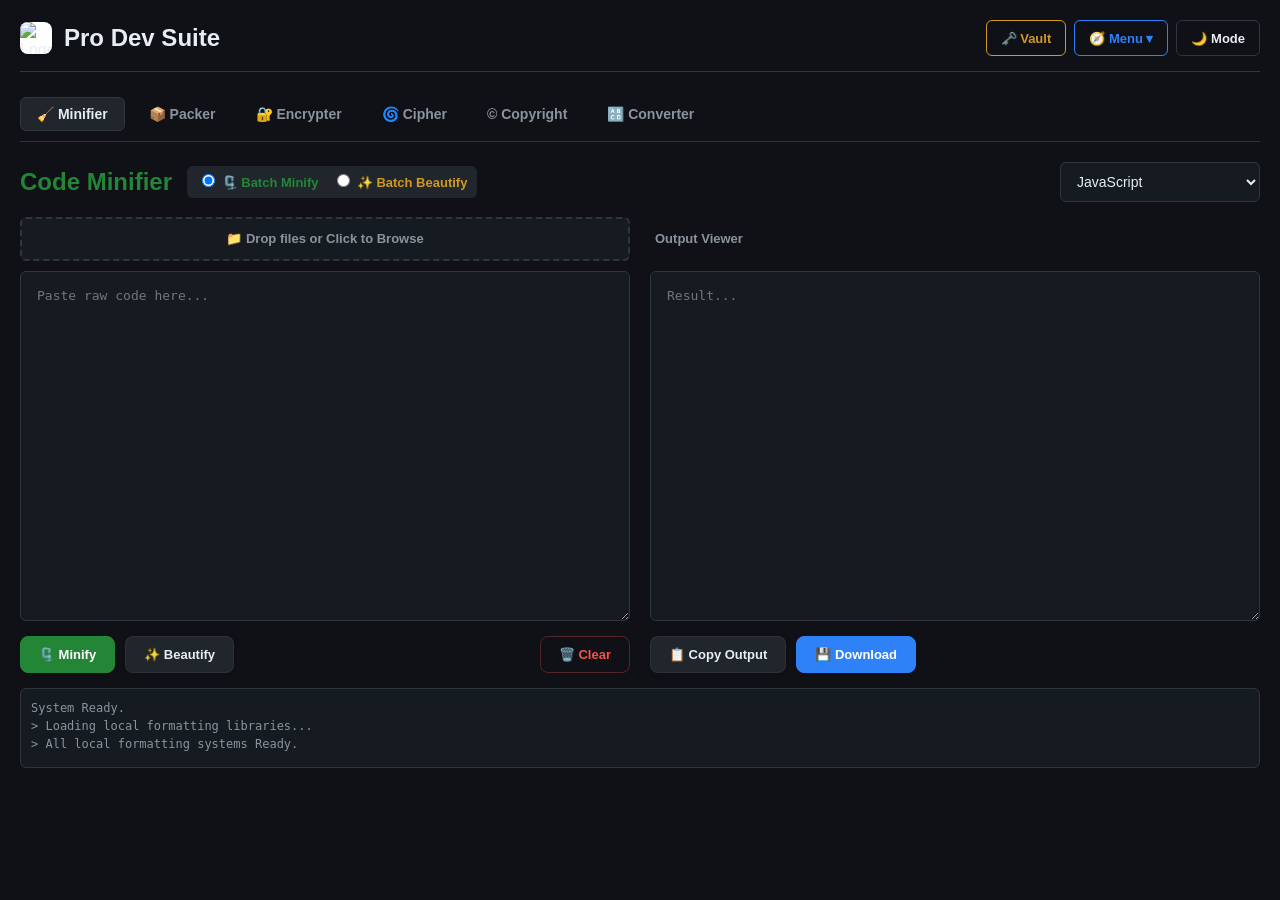
==== commit 4b158a1c: "Add files via upload" ====
--- a/index.html
+++ b/index.html
@@ -4,6 +4,7 @@
 <meta charset="UTF-8">
 <meta name="viewport" content="width=device-width, initial-scale=1.0">
 <title>Pro Developer Tools</title>
+<link rel="icon" type="image/png" href="libs/dev-512.png">
 <link rel="stylesheet" href="libs/style.css">
 <script src="libs/jszip.min.js"></script>
 </head>
@@ -11,7 +12,10 @@
 <div class="container">
 
     <div class="app-header" style="display: flex; flex-wrap: wrap; justify-content: space-between; align-items: center; border-bottom: 1px solid var(--border-color); padding-bottom: 15px; margin-bottom: 25px;">
-        <div style="font-size: 24px; font-weight: bold; color: var(--text-primary); flex-shrink: 0;">🛠️ Pro Dev Suite</div>
+        <div style="display: flex; align-items: center; gap: 12px; flex-shrink: 0;">
+            <img src="libs/dev-512.png" alt="Logo" style="width: 32px; height: 32px; border-radius: 8px; box-shadow: 0 2px 4px rgba(0,0,0,0.2); background: #fff;">
+            <span style="font-size: 24px; font-weight: bold; color: var(--text-primary);">Pro Dev Suite</span>
+        </div>
         
         <div class="header-actions">
             <button id="open-vault-btn" class="header-btn" style="border-color: var(--color-warning); color: var(--color-warning);">🗝️ Vault</button>
--- a/libs/style.css
+++ b/libs/style.css
@@ -1,191 +1,119 @@
-/* ==========================================================================
-   PRO DEVELOPER TOOLS - UNIFIED STYLESHEET
-   ========================================================================== */
+/* ==========================================
+   PRO DEVELOPER TOOLS - MODERN MINIMAL UI
+   ========================================== */
 
-/* 1. THEME VARIABLES (Dark Mode Default) */
 :root {
-    --bg-start: #020617;
-    --bg-end: #0f172a;
-    --surface-dark: #0f172a;  
-    --surface-light: #1e293b; 
-    --border-color: #334155;
-    
-    --accent-primary: #38bdf8;   
-    --text-primary: #f8fafc;
-    --text-secondary: #94a3b8;
-    --text-inverse: #0f172a; /* Keeps text dark on bright colored buttons */
-    
-    --color-success: #10b981;
-    --color-error: #ef4444;
-    --color-warning: #f59e0b;
-    --color-teal: #14b8a6;
-    --color-custom: #b026ff;
-    
-    --radius-md: 6px;
-    --radius-lg: 10px;
-    --shadow-soft: 0 4px 6px -1px rgba(0, 0, 0, 0.5), 0 2px 4px -1px rgba(0, 0, 0, 0.3);
-    --transition-smooth: all 0.25s ease;
+    --bg-start: #0f1117; --bg-end: #0f1117;
+    --surface-dark: #161b22; --surface-light: #21262d; --border-color: #30363d;
+    --text-primary: #e6edf3; --text-secondary: #8b949e;
+    --accent-primary: #2f81f7; --color-success: #238636; --color-warning: #d29922;
+    --color-danger: #f85149; --color-teal: #3fb950; --color-custom: #a371f7;
+    --radius-md: 6px; --radius-lg: 12px;
+    --font-main: -apple-system, BlinkMacSystemFont, "Segoe UI", Helvetica, Arial, sans-serif;
+    --font-mono: ui-monospace, SFMono-Regular, "SF Mono", Menlo, Consolas, monospace;
 }
 
-/* LIGHT THEME OVERRIDE (Add data-theme="light" to <html> to trigger) */
-:root[data-theme="light"], .light-theme {
-    --bg-start: #f8fafc;
-    --bg-end: #eef2ff;
-    --surface-dark: #ffffff;
-    --surface-light: #f1f5f9;
-    --border-color: #e2e8f0;
-    
-    --accent-primary: #3b82f6;
-    --text-primary: #0f172a;
-    --text-secondary: #64748b;
-    --text-inverse: #ffffff; /* Keeps text white on bright colored buttons */
-    
-    --color-success: #22c55e;
-    --color-error: #ef4444;
-    
-    --shadow-soft: 0 1px 3px rgba(0, 0, 0, 0.08), 0 6px 18px rgba(0, 0, 0, 0.08);
+[data-theme="light"] {
+    --bg-start: #f6f8fa; --bg-end: #f6f8fa;
+    --surface-dark: #ffffff; --surface-light: #f3f4f6; --border-color: #d0d7de;
+    --text-primary: #24292f; --text-secondary: #57606a;
 }
 
-/* ==========================================
-   GLOBAL LAYOUT & TYPOGRAPHY
-   ========================================== */
-html { height: -webkit-fill-available; min-height: 100%; background: var(--bg-end); }
-body { 
-    font-family: Segoe UI, Tahoma, Geneva, Verdana, sans-serif; 
-    background: linear-gradient(135deg, var(--bg-start), var(--bg-end)); 
-    background-attachment: fixed; color: var(--text-primary); 
-    margin: 0; padding: 0; min-height: 100vh; display: flex; 
-    flex-direction: column; overflow-x: hidden; 
+* { box-sizing: border-box; }
+body { margin: 0; padding: 0; font-family: var(--font-main); background: var(--bg-start); color: var(--text-primary); line-height: 1.5; -webkit-font-smoothing: antialiased; }
+.container { max-width: 1400px; margin: 0 auto; padding: 20px; }
+
+h1, h2, h3 { margin-top: 0; font-weight: 600; }
+.text-accent { color: var(--accent-primary); } .text-success { color: var(--color-success); }
+.text-warning { color: var(--color-warning); } .text-danger { color: var(--color-danger); }
+.text-teal { color: var(--color-teal); } .text-custom { color: var(--color-custom); }
+.fw-bold { font-weight: 600; } .mb-15 { margin-bottom: 15px; }
+
+/* Navigation & Header */
+.header-btn { background: transparent; border: 1px solid var(--border-color); color: var(--text-primary); padding: 6px 12px; border-radius: var(--radius-md); font-size: 13px; font-weight: 500; cursor: pointer; transition: all 0.2s ease; }
+.header-btn:hover { background: var(--surface-light); border-color: var(--text-secondary); }
+
+.tab-nav { display: flex; gap: 8px; margin-bottom: 20px; border-bottom: 1px solid var(--border-color); padding-bottom: 10px; }
+.tab-btn { background: transparent; border: none; color: var(--text-secondary); padding: 8px 16px; font-size: 14px; font-weight: 600; cursor: pointer; border-radius: var(--radius-md); transition: 0.2s; }
+.tab-btn:hover { color: var(--text-primary); background: var(--surface-dark); }
+.tab-btn.active { background: var(--surface-light); color: var(--text-primary); border: 1px solid var(--border-color); }
+.tab-pane { display: none; animation: fadeIn 0.3s ease; }
+.tab-pane.active { display: block; }
+
+/* Inputs */
+.custom-input, select { width: 100%; padding: 10px 12px; border-radius: var(--radius-md); border: 1px solid var(--border-color); background: var(--surface-dark); color: var(--text-primary); font-family: var(--font-main); font-size: 14px; outline: none; transition: 0.2s; }
+.custom-input:focus, select:focus { border-color: var(--accent-primary); box-shadow: 0 0 0 3px rgba(47, 129, 247, 0.2); }
+.code-area { width: 100%; min-height: 350px; padding: 16px; border-radius: var(--radius-md); border: 1px solid var(--border-color); background: var(--surface-dark); color: var(--text-primary); font-family: var(--font-mono); font-size: 13px; resize: vertical; outline: none; transition: 0.2s; box-shadow: inset 0 2px 4px rgba(0,0,0,0.05); }
+.code-area:focus { border-color: var(--accent-primary); }
+
+/* Layout grids */
+.modern-split-grid { display: grid; grid-template-columns: 1fr 1fr; gap: 20px; align-items: stretch; }
+.grid-col { display: flex; flex-direction: column; gap: 10px; height: 100%; }
+.drop-zone-wrapper { height: 44px; display: flex; align-items: center; justify-content: center; }
+.drop-zone { border: 2px dashed var(--border-color); border-radius: var(--radius-md); text-align: center; color: var(--text-secondary); font-size: 13px; font-weight: bold; cursor: pointer; transition: all 0.2s ease; background: var(--surface-dark); width: 100%; }
+.drop-zone:hover { border-color: var(--accent-primary); color: var(--text-primary); background: rgba(47, 129, 247, 0.05); }
+.log-area { margin-top: 15px; padding: 10px; background: var(--surface-dark); border: 1px solid var(--border-color); border-radius: var(--radius-md); font-family: var(--font-mono); font-size: 12px; height: 80px; overflow-y: auto; color: var(--text-secondary); }
+
+/* 🚀 PREMIUM BUTTONS (Now applied to toolbars in workspace/notes too!) */
+.action-row { display: flex; gap: 10px; flex-wrap: wrap; margin-top: 5px; }
+.action-row button, .editor-toolbar button {
+    padding: 10px 18px; border-radius: 8px; font-size: 13px; font-weight: 600; cursor: pointer;
+    border: 1px solid rgba(255, 255, 255, 0.05); background: var(--surface-light); color: var(--text-primary);
+    transition: all 0.25s cubic-bezier(0.4, 0, 0.2, 1); box-shadow: 0 2px 4px rgba(0,0,0,0.1);
+    display: inline-flex; align-items: center; justify-content: center; gap: 6px;
 }
+.action-row button:hover, .editor-toolbar button:hover { 
+    transform: translateY(-2px); box-shadow: 0 6px 12px rgba(0,0,0,0.15); 
+    filter: brightness(1.15); border-color: rgba(255, 255, 255, 0.1); 
+}
+.action-row button:active, .editor-toolbar button:active { transform: translateY(0); box-shadow: 0 1px 2px rgba(0,0,0,0.1); }
 
-.app-container, .container { max-width: 1400px; margin: auto; padding: 25px; box-sizing: border-box; flex-grow: 1; display: flex; flex-direction: column; width: 100%; }
-.app-header { text-align: center; color: var(--accent-primary); font-size: 28px; margin-top: 0; margin-bottom: 30px; font-weight: bold; }
-h2, h3, h4 { color: var(--text-primary); margin-top: 0; }
+.btn-clear { background: transparent !important; color: var(--color-danger) !important; border: 1px solid rgba(248, 81, 73, 0.3) !important; box-shadow: none !important; }
+.btn-clear:hover { background: rgba(248, 81, 73, 0.1) !important; border-color: var(--color-danger) !important; }
 
-.tools-grid, .dashboard, .grid-layout { display: grid; grid-template-columns: 1fr; gap: 20px; align-items: stretch; flex-grow: 1; }
-@media (min-width: 950px) { .tools-grid, .dashboard, .grid-layout { grid-template-columns: 1fr 1fr; } }
+/* 🚀 VAULT MODAL FIX */
+.modal-overlay { display: none; position: fixed; top:0; left:0; right:0; bottom:0; background: rgba(0,0,0,0.7); z-index: 10000; align-items: center; justify-content: center; backdrop-filter: blur(4px); }
+.modal-overlay.active { display: flex; animation: fadeIn 0.2s ease; }
+.modal-content { background: var(--surface-dark); padding: 25px; border-radius: var(--radius-lg); border: 1px solid var(--border-color); width: 90%; max-width: 500px; box-shadow: 0 10px 30px rgba(0,0,0,0.5); }
+.modal-header { display: flex; justify-content: space-between; align-items: center; border-bottom: 1px solid var(--border-color); padding-bottom: 15px; margin-bottom: 15px; }
 
-section, .card, .card-container, .panel { 
-    padding: 20px; background: var(--surface-dark); border-radius: var(--radius-lg); 
-    box-shadow: var(--shadow-soft); border: 1px solid var(--border-color); 
-    transition: var(--transition-smooth); position: relative; box-sizing: border-box; 
-    display: flex; flex-direction: column; height: 100%; margin-bottom: 0; 
+/* 🚀 HEADER DROPDOWN MENU & BUTTONS */
+.header-actions { display: flex; gap: 8px; align-items: center; }
+.header-btn { 
+    background: transparent; border: 1px solid var(--border-color); color: var(--text-primary); 
+    padding: 8px 14px; border-radius: var(--radius-md); font-size: 13px; font-weight: 600; 
+    cursor: pointer; transition: all 0.2s ease; display: inline-flex; align-items: center; gap: 6px; box-sizing: border-box; height: 36px;
 }
-.hidden, [hidden] { display: none !important; }
+.header-btn:hover { background: var(--surface-light); filter: brightness(1.1); transform: translateY(-1px); }
 
-/* Text Utilities */
-.text-success { color: var(--color-success) !important; }
-.text-warning { color: var(--color-warning) !important; }
-.text-danger { color: var(--color-error) !important; }
-.text-accent { color: var(--accent-primary) !important; }
-.text-custom { color: var(--color-custom) !important; }
-.text-teal { color: var(--color-teal) !important; }
-.fw-bold { font-weight: bold; }
-.mr-10 { margin-right: 10px; }
-.mb-15 { margin-bottom: 15px; }
+/* The invisible hover bridge ensures the menu never collapses */
+.dropdown-wrapper { position: relative; display: inline-block; padding-bottom: 12px; margin-bottom: -12px; }
+.dropdown-menu {
+    position: absolute; top: 100%; right: 0; margin-top: 0;
+    background: var(--surface-dark); border: 1px solid var(--border-color);
+    border-radius: var(--radius-md); box-shadow: 0 10px 30px rgba(0,0,0,0.5);
+    display: flex; flex-direction: column; gap: 4px; padding: 8px;
+    opacity: 0; pointer-events: none; transform: translateY(-5px); transition: all 0.2s cubic-bezier(0.4, 0, 0.2, 1);
+    z-index: 1000; min-width: 180px;
+}
+.dropdown-wrapper:hover .dropdown-menu { opacity: 1; pointer-events: auto; transform: translateY(0); }
+.dropdown-link {
+    text-decoration: none; color: var(--text-primary); padding: 10px 15px;
+    border-radius: 4px; font-size: 13px; font-weight: 600; display: flex; align-items: center; gap: 10px; transition: 0.2s;
+}
+.dropdown-link:hover { background: var(--surface-light); color: var(--accent-primary); padding-left: 20px; }
 
-/* ==========================================
-   INPUTS, TEXTAREAS & TABS
-   ========================================== */
-input:not([type="radio"]):not([type="checkbox"]):not([type="file"]):not([type="color"]), select { 
-    width: 100%; padding: 0 10px; margin: 5px 0; border-radius: var(--radius-md); 
-    border: 1px solid var(--border-color) !important; box-sizing: border-box; 
-    background-color: var(--surface-light) !important; color: var(--text-primary) !important; 
-    font-family: inherit; outline: none; transition: border-color 0.2s; font-size: 14px; height: 40px !important; 
-}
-input:focus, select:focus, textarea:focus { border-color: var(--accent-primary) !important; }
-
-textarea, .code-area { 
-    width: 100%; padding: 15px !important; margin: 5px 0; border-radius: var(--radius-md) !important; 
-    border: 1px solid var(--border-color) !important; box-sizing: border-box; 
-    background-color: var(--bg-start) !important; color: var(--accent-primary) !important; 
-    font-family: monospace !important; outline: none; transition: border-color 0.2s; 
-    font-size: 14px; min-height: 350px !important; resize: vertical !important; height: auto; 
-}
-textarea::placeholder, .code-area::placeholder { color: var(--text-secondary) !important; }
-
-input[type="file"] { width: auto; background: transparent; padding: 0; margin-bottom: 10px; color: var(--text-secondary); }
-input[type="radio"], input[type="checkbox"] { width: auto; margin: 0; cursor: pointer; }
-
-/* Tabs */
-.tab-nav { display: flex; gap: 10px; margin-bottom: 20px; border-bottom: 2px solid var(--border-color); padding-bottom: 10px; overflow-x: auto; }
-.tab-btn { background: transparent; color: var(--text-secondary); border: none; padding: 10px 20px; border-radius: var(--radius-md); font-weight: bold; transition: var(--transition-smooth); cursor: pointer; }
-.tab-btn:hover { background: var(--surface-light); color: var(--text-primary); }
-.tab-btn.active { background: var(--accent-primary); color: var(--text-inverse); }
-.tab-pane { display: none; animation: fadeIn 0.3s; }
-.tab-pane.active { display: block; }
-@keyframes fadeIn { from { opacity: 0; transform: translateY(5px); } to { opacity: 1; transform: translateY(0); } }
-
-/* Drop Zones & Toggles */
-.drop-zone { border: 2px dashed var(--border-color); border-radius: var(--radius-lg); padding: 20px 10px; text-align: center; cursor: pointer; margin-bottom: 15px; background: var(--surface-light); transition: var(--transition-smooth); }
-.drop-zone:hover { border-color: var(--accent-primary); background: var(--surface-dark); }
-.mode-toggle { margin-bottom: 15px; display: flex; gap: 15px; }
-.mode-toggle label { cursor: pointer; font-weight: 600; color: var(--text-primary); font-size: 14px; }
-
-/* Log Area */
-.log-area { margin-top: 15px; background: var(--bg-start); color: var(--text-secondary); font-family: monospace; font-size: 12px; padding: 15px; border-radius: var(--radius-md); height: 100px; overflow-y: auto; border: 1px solid var(--border-color); }
-.log-error { color: var(--color-error); margin-bottom: 4px; font-weight: bold; }
-.log-success { color: var(--color-success); margin-bottom: 4px; font-weight: bold; }
-.log-info { color: var(--accent-primary); margin-bottom: 4px; font-weight: bold; }
-
-
-/* ==========================================================================
-   UNIFIED BUTTON SYSTEM (No Tab-Specific Overrides Needed)
-   ========================================================================== */
-button { 
-    padding: 0 15px; height: 45px; border-radius: var(--radius-md); border: none; 
-    font-weight: bold; cursor: pointer; transition: var(--transition-smooth); 
-    display: inline-flex; align-items: center; justify-content: center; gap: 5px; 
-    font-size: 14px; box-sizing: border-box; white-space: nowrap; overflow: hidden; 
-    text-overflow: ellipsis; background: var(--surface-light); color: var(--text-primary);
-}
-button:hover { filter: brightness(1.1); opacity: 0.9; }
-
-.action-row { display: flex; gap: 10px; align-items: flex-end; margin-top: auto; padding-top: 15px; width: 100%; box-sizing: border-box; }
-.action-row > * { margin: 0 !important; flex: 1 1 0% !important; }
-.action-row input:not([type="file"]), .action-row button, .action-row select { height: 45px !important; }
-
-/* 1. All action buttons default to primary accent */
-.action-row button { background: var(--accent-primary); color: var(--text-inverse); }
-
-/* 2. Standardized helper buttons (Overrides the primary accent) */
-.btn-clear, .action-row .btn-clear { background: var(--border-color) !important; color: var(--text-primary) !important; }
-.copy-btn, .action-row .copy-btn { background: var(--color-success) !important; color: var(--text-inverse) !important; }
-.zip-btn, .action-row .zip-btn { background: var(--color-warning) !important; color: var(--text-inverse) !important; display: none; }
-
-@media (max-width: 600px) {
-    .app-container, .container { padding: 15px !important; }
-    .action-row { flex-direction: column; }
-    .action-row button, .action-row > * { width: 100%; flex: auto !important; margin-bottom: 5px !important;}
-}
-
-
-/* ==========================================
-   VAULT MODAL & MISC HEADER BUTTONS
-   ========================================== */
-.input-group { display: flex; gap: 10px; width: 100%; }
-.input-group .custom-input { margin-bottom: 0; flex-grow: 1; }
-.btn-gen { background: var(--surface-light) !important; color: var(--accent-primary) !important; border: 1px solid var(--accent-primary); }
-.btn-gen:hover { background: var(--accent-primary) !important; color: var(--text-inverse) !important; }
-
-.header-btn { 
-    box-sizing: border-box; background: transparent; border: 1px solid var(--border-color); 
-    color: var(--text-secondary); height: 32px; padding: 0 15px; border-radius: 20px; 
-    font-size: 13px; font-weight: bold; cursor: pointer; transition: var(--transition-smooth); 
-    text-decoration: none; display: inline-flex; align-items: center; justify-content: center;
-}
-.header-btn:hover { border-color: var(--color-warning); color: var(--color-warning); }
-
-.modal-overlay { display: none; position: fixed; top: 0; left: 0; width: 100%; height: 100%; background: rgba(0,0,0,0.6); backdrop-filter: blur(4px); z-index: 1000; align-items: center; justify-content: center; }
-.modal-overlay.active { display: flex; animation: fadeIn 0.2s; }
-.modal-content { background: var(--surface-dark); width: 90%; max-width: 550px; border-radius: var(--radius-lg); border: 1px solid var(--border-color); box-shadow: var(--shadow-soft); display: flex; flex-direction: column; max-height: 85vh; }
-.modal-header { padding: 15px 20px; border-bottom: 1px solid var(--border-color); display: flex; justify-content: space-between; align-items: center; }
-.modal-body { padding: 20px; overflow-y: auto; flex-grow: 1; display: flex; flex-direction: column; gap: 10px; }
-.modal-footer { padding: 15px 20px; border-top: 1px solid var(--border-color); text-align: center; }
-
-.vault-item { background: var(--surface-light); padding: 15px; border-radius: var(--radius-md); border: 1px solid var(--border-color); display: flex; justify-content: space-between; align-items: center; }
-.vault-item-info { display: flex; flex-direction: column; gap: 4px; }
-.vault-item-title { font-weight: bold; color: var(--text-primary); font-size: 15px; }
-.vault-item-date { font-size: 12px; color: var(--text-secondary); }
-.vault-item-actions { display: flex; gap: 5px; }
-.vault-item-actions button { height: 32px; padding: 0 12px; font-size: 12px; background: var(--surface-dark); }+/* Mobile Overrides */
+@media screen and (max-width: 768px) {
+    .header-actions { flex-wrap: wrap; justify-content: flex-end; }
+    .dropdown-menu { right: auto; left: 0; } /* Prevents menu from going off-screen */
+    
+    .tab-nav { display: flex; flex-wrap: nowrap; overflow-x: auto; -webkit-overflow-scrolling: touch; padding-bottom: 8px; width: 100%; gap: 8px; }
+    .tab-btn { flex-shrink: 0; white-space: nowrap; }
+    
+    .modern-split-grid { display: flex; flex-direction: column; }
+    .mobile-order-1 { order: 1; } .mobile-order-2 { order: 2; } .mobile-order-3 { order: 3; } .mobile-order-4 { order: 4; }
+    
+    .floating-nav { bottom: 20px; left: 20px; }
+    .fab-btn { width: 50px; height: 50px; font-size: 20px; }
+}
